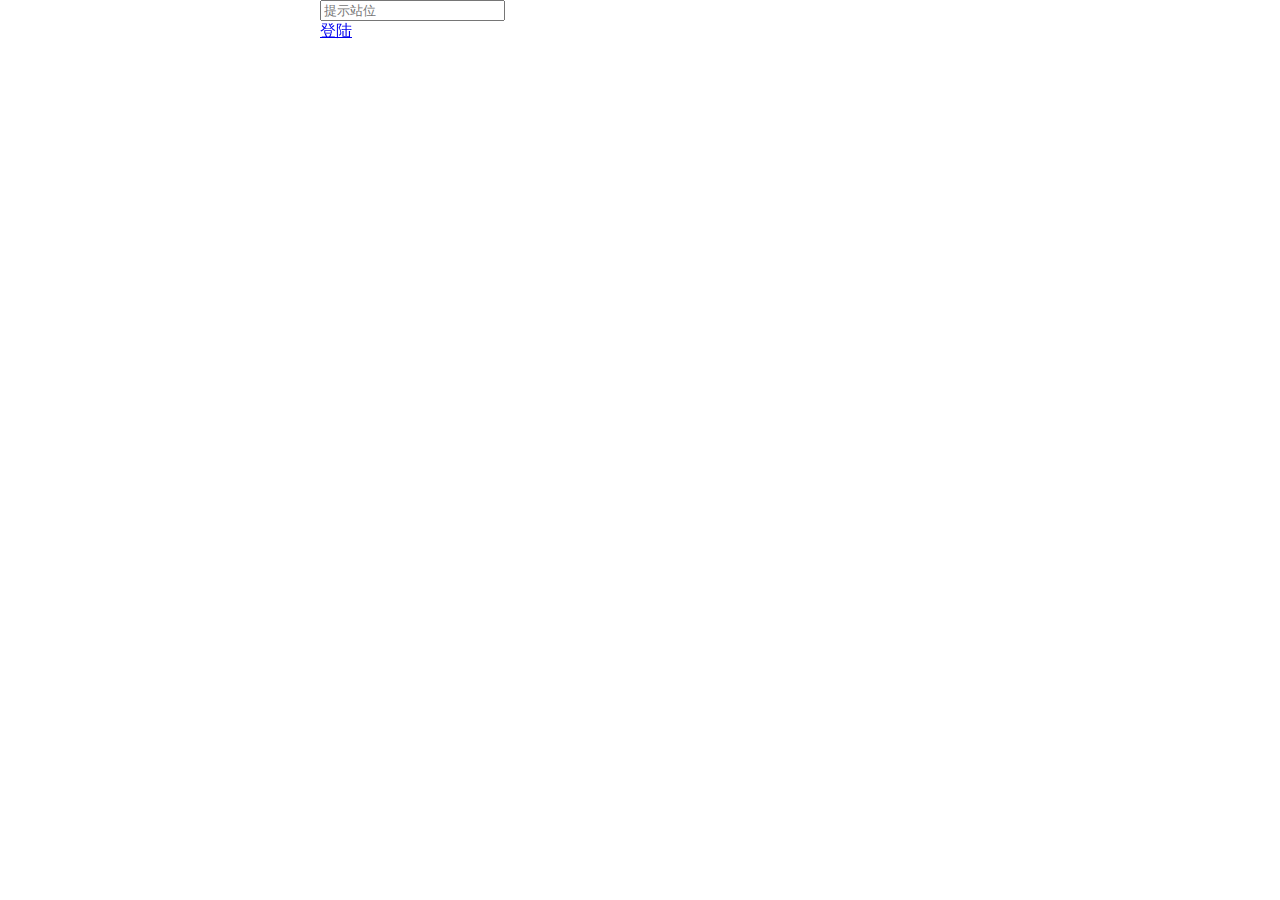
==== index.html @ f30f383c "df" ====
<!DOCTYPE html>
<html lang="ch-cmn">
<head>
    <meta charset="UTF-8">
    <meta name="viewport" content="width=device-width,usre-scalable=no, initial-scale=1.0">
    <meta http-equiv="X-UA-Compatible" content="ie=edge">
    <title>首页</title>
    <link rel="stylesheet" href="CSS/index.css">
</head>
<body>
    <header class="hm_header">
        <div class="hm_header_box">
            <a href="#"class="icon_logo"></a>
             <form action="#">
                 <span class="icon_search"></span>
                 <input type="search" placeholder="提示站位">
             </form>
             <a href="#" class="login">登陆</a>
        </div>
    </header>
</body>
</html>
---- CSS/index.css ----
.hm_header{
    position: fixed;
    left: 0;
    top: 0;
    height: 40px;
    width: 100%;
    z-index: 1000;
}
.hm_header>.hm_header_box{
    width: 100%;
    max-width: 640px;
    min-width: 300px;
    margin: 0 auto ;
    background: rgba(201,21,35,0);
    height: 40px;
    position: relative;
}
.hm_header>.hm_header_box>.icon_logo{
    width: 60px;
    height: 36px;
    position: absolute;
    background-position: 0 -103px;
    top: 4px;
    left: 10px;

}
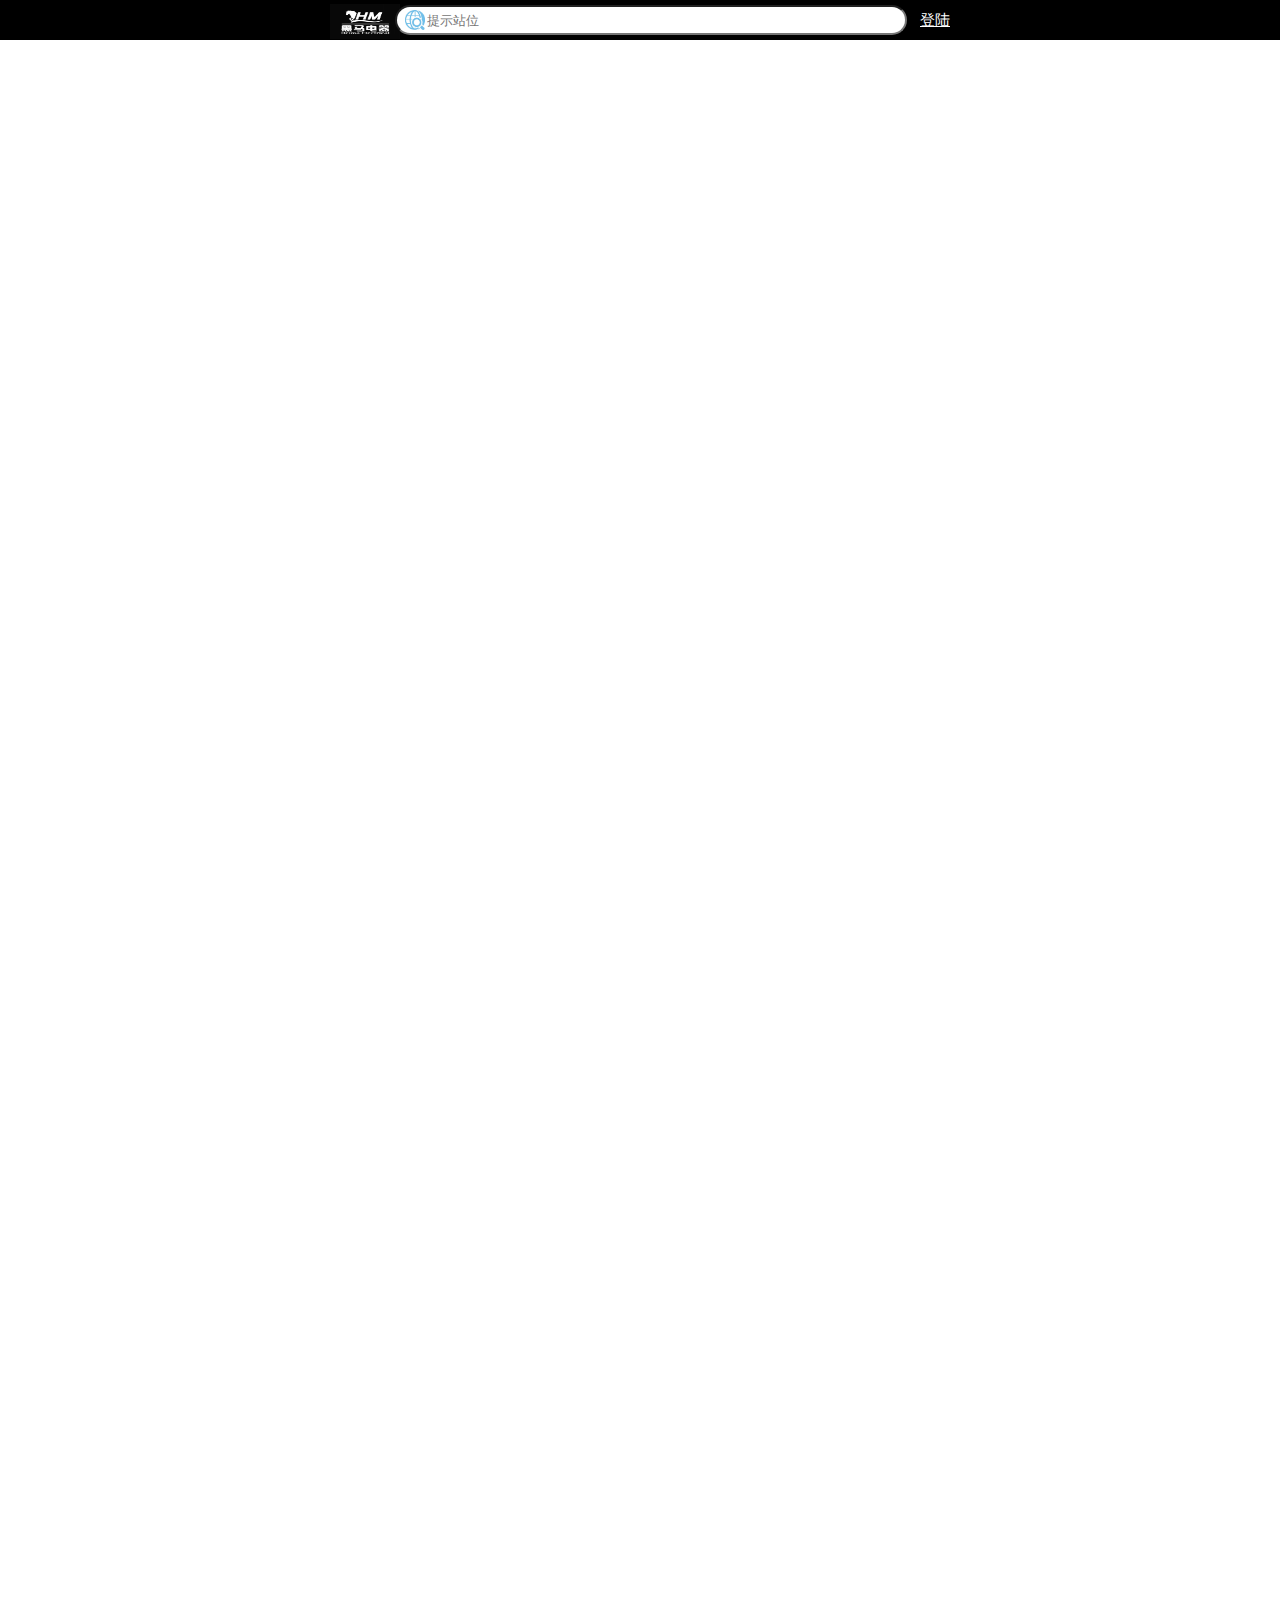
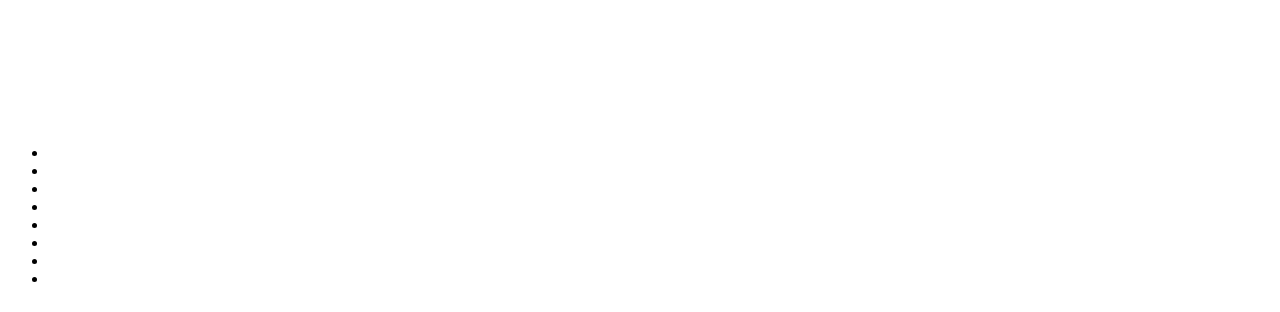
==== commit d75d6e2e: "是的" ====
--- a/index.html
+++ b/index.html
@@ -4,19 +4,43 @@
     <meta charset="UTF-8">
     <meta name="viewport" content="width=device-width,usre-scalable=no, initial-scale=1.0">
     <meta http-equiv="X-UA-Compatible" content="ie=edge">
-    <title>首页</title>
+    <title>黑马首页</title>
     <link rel="stylesheet" href="CSS/index.css">
 </head>
 <body>
+    <!-- 搜索框 -->
     <header class="hm_header">
         <div class="hm_header_box">
-            <a href="#"class="icon_logo"></a>
+            <a href="#"class="icon_logo"><img src="images/1.jpg" alt="" width="70px" height="35px"></a>
              <form action="#">
-                 <span class="icon_search"></span>
+                 <span class="icon_search">
+                     <img src="images/0.jpg" alt="" width="20px" height="20px">
+                 </span>
                  <input type="search" placeholder="提示站位">
              </form>
              <a href="#" class="login">登陆</a>
         </div>
     </header>
+    <!-- 轮播图 -->
+<div class="hm_banner">
+    <ul class="clearfix">
+        <li><a href="#"><img src="images/01.jpg" alt=""></a></li>
+        <li><a href="#"><img src="images/02.png" alt=""></a></li>
+        <li><a href="#"><img src="images/03.png" alt=""></a></li>
+        <li><a href="#"><img src="images/01.jpg" alt=""></a></li>
+        <li><a href="#"><img src="images/02.png" alt=""></a></li>
+        <li><a href="#"><img src="images/03.png" alt=""></a></li>
+    </ul>
+   <ul>
+       <li class="now"></li>
+       <li></li>
+       <li></li>
+       <li></li>
+       <li></li>
+       <li></li>
+       <li></li>
+       <li></li>
+   </ul>
+</div>
 </body>
 </html>--- a/CSS/index.css
+++ b/CSS/index.css
@@ -5,13 +5,14 @@
     height: 40px;
     width: 100%;
     z-index: 1000;
+    background: #000000;
 }
 .hm_header>.hm_header_box{
     width: 100%;
     max-width: 640px;
     min-width: 300px;
     margin: 0 auto ;
-    background: rgba(201,21,35,0);
+
     height: 40px;
     position: relative;
 }
@@ -22,5 +23,48 @@
     background-position: 0 -103px;
     top: 4px;
     left: 10px;
-
 }
+.hm_header>.hm_header_box>.login{
+    width: 50px;
+    height: 40px;
+    line-height: 40px;
+    text-align: center;
+    color: #ffffff;
+    position: absolute;
+    right: 0;
+    top: 0;
+    font-size: 15px;
+}
+.hm_header>.hm_header_box>form{
+    width: 80%;
+    padding-left: 75px;
+    padding-right: 50px;
+    height: 40px;
+    position: relative;
+}
+.hm_header > .hm_header_box > form>input{
+    width: 100%;
+    height: 30px;
+    border-radius: 15px;
+    margin-top: 5px;
+    padding-left: 30px;
+    
+}
+.hm_header > .hm_header_box>form>.icon_search{
+    height: 20px;
+    width: 20px;
+    position: absolute;
+    background-position: -60px -109px;
+    top: 10px;
+    left: 85px;
+}
+.hm_banner{
+    width: 100%;
+    position: relative;
+    overflow: hidden;
+}
+.hm_banner>ul:first-child{
+    width: 1000%;
+    -webkit-transform: translateX(-10%);
+    transform: translateX(-10%);
+}
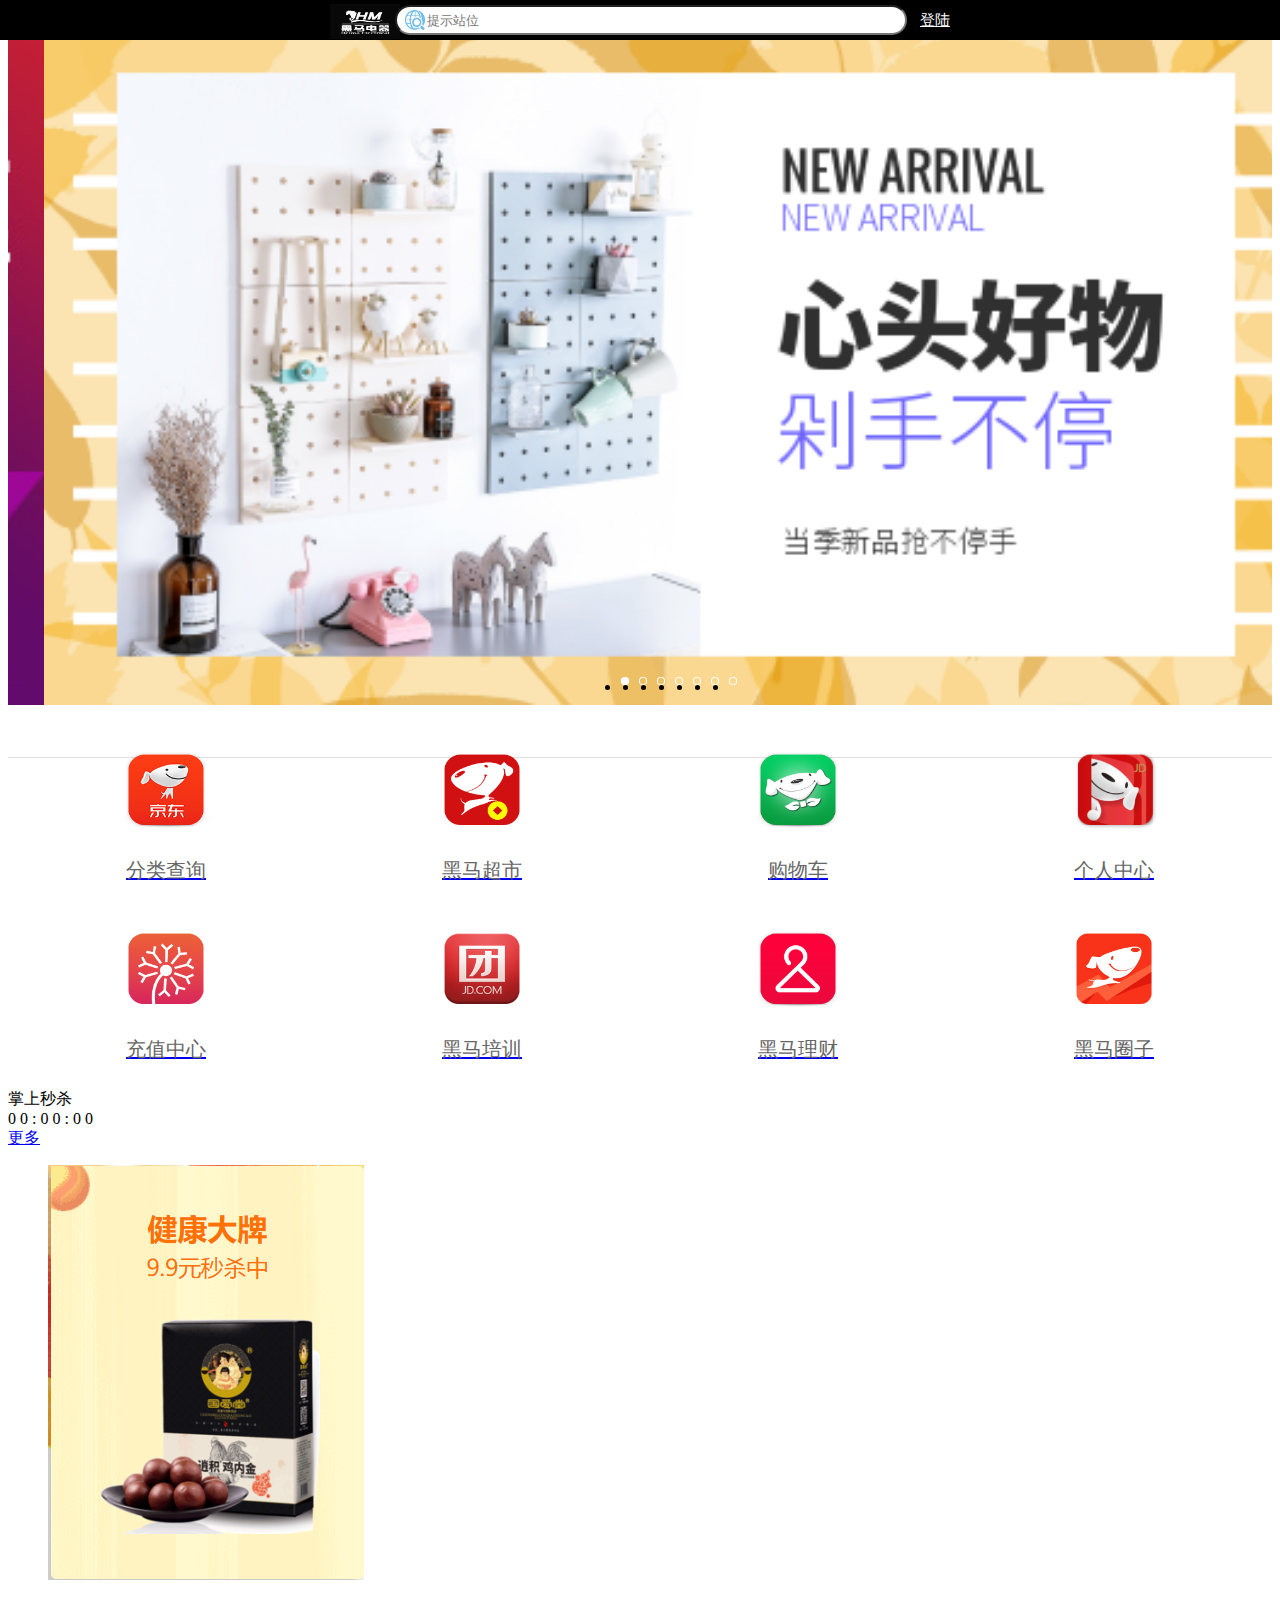
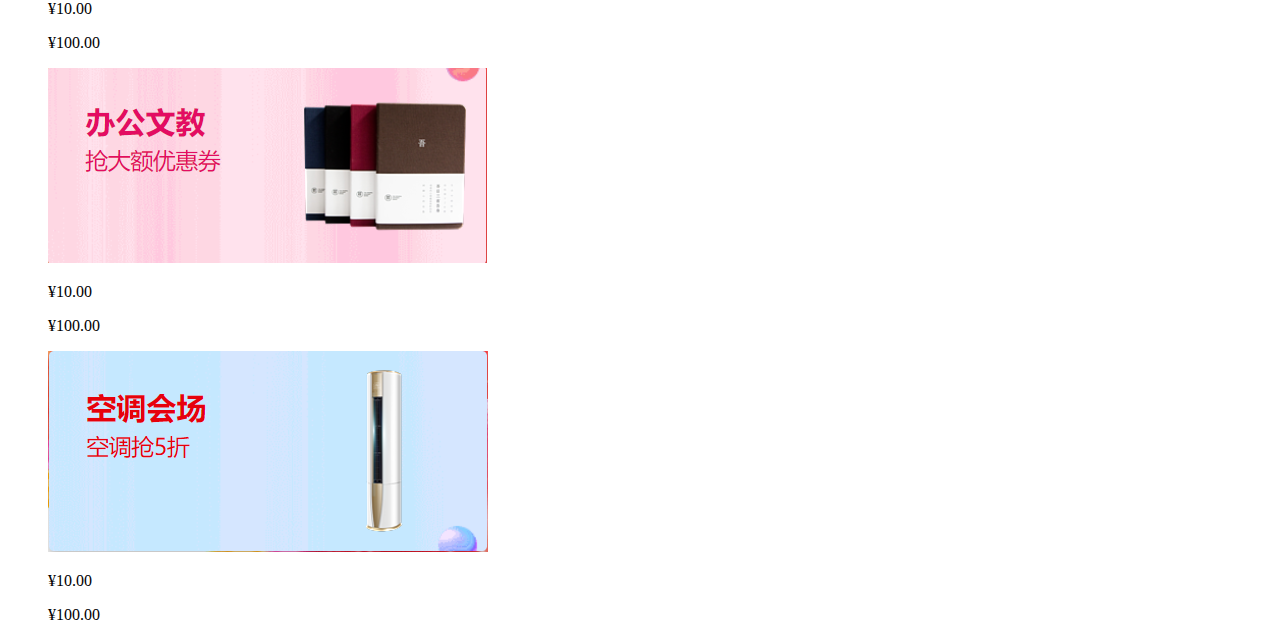
==== commit e3fd4095: "653" ====
--- a/index.html
+++ b/index.html
@@ -34,7 +34,7 @@
    <ul>
        <li class="now"></li>
        <li></li>
-       <li></li>
+       <!-- <li></li> -->
        <li></li>
        <li></li>
        <li></li>
@@ -42,5 +42,102 @@
        <li></li>
    </ul>
 </div>
+<!-- 导航栏 -->
+<nav class="hm_nav">
+    <ul class="clearfix">
+      <li>
+         <a href="#">
+             <img src="images/001.png" alt="">
+             <p>分类查询</p>
+         </a> 
+      </li>
+      <li>
+         <a href="#">
+             <img src="images/002.png" alt="">
+             <p>黑马超市</p>
+         </a> 
+      </li>
+      <li>
+         <a href="#">
+             <img src="images/003.png" alt="">
+             <p>购物车</p>
+         </a> 
+      </li>
+      <li>
+         <a href="#">
+             <img src="images/004.png" alt="">
+             <p>个人中心</p>
+         </a> 
+      </li>
+      <li>
+         <a href="#">
+             <img src="images/005.png" alt="">
+             <p>充值中心</p>
+         </a> 
+      </li>
+      <li>
+         <a href="#">
+             <img src="images/006.png" alt="">
+             <p>黑马培训</p>
+         </a> 
+      </li>
+      <li>
+         <a href="#">
+             <img src="images/007.png" alt="">
+             <p>黑马理财</p>
+         </a> 
+      </li>
+      <li>
+         <a href="#">
+             <img src="images/008.png" alt="">
+             <p>黑马圈子</p>
+         </a> 
+      </li>
+    </ul>
+</nav>
+<!-- 商品 -->
+<main class="hm_product">
+  <!-- 商品盒子 -->
+  <section class="product_box hm_sk">
+      <!-- 头部 -->
+<div class="product_box_tit no_no_border">
+    <div class="f_left m_110">
+        <span class="sk_icon"></span>
+        <span class="sk_name m_110">掌上秒杀</span>
+        <div class="sk_time m_110">
+           <span>0</span>
+           <span>0</span>
+           <span>:</span>
+           <span>0</span>
+           <span>0</span>
+           <span>:</span>
+           <span>0</span>
+           <span>0</span>
+        </div>
+    </div>
+    <div class="f_right m_r10"><a href="#">更多</a></div>
+</div>
+<!-- 内容 -->
+<div class="product_box_con">
+<ul class="clearfix">
+<li>
+   <a href="#"><img src="images/0001.png" alt=""></a> 
+   <p>&yen;10.00</p>
+   <p>&yen;100.00</p>
+</li>
+<li>
+   <a href="#"><img src="images/0002.png" alt=""></a> 
+   <p>&yen;10.00</p>
+   <p>&yen;100.00</p>
+</li>
+<li>
+   <a href="#"><img src="images/0003.png" alt=""></a> 
+   <p>&yen;10.00</p>
+   <p>&yen;100.00</p>
+</li>
+</ul>
+</div>
+  </section> 
+</main>
 </body>
 </html>--- a/CSS/index.css
+++ b/CSS/index.css
@@ -1,3 +1,4 @@
+/* 搜索框CSS */
 .hm_header{
     position: fixed;
     left: 0;
@@ -58,6 +59,7 @@
     top: 10px;
     left: 85px;
 }
+/* 轮播图CSS */
 .hm_banner{
     width: 100%;
     position: relative;
@@ -68,3 +70,75 @@
     -webkit-transform: translateX(-10%);
     transform: translateX(-10%);
 }
+.hm_banner>ul:first-child>li{
+    width: 10%;
+    float: left;
+}
+.hm_banner>ul:first-child>li>a{
+    width: 100%;
+    display: block;
+}
+.hm_banner>ul:first-child>li>a>img{
+    width: 100%;
+    display: block;
+    /* font-size: 0;
+    block
+    vertical-align:middle; */
+}
+
+.hm_banner>ul:last-child{
+    width: 118px;
+    height: 6px;
+    position: absolute;
+    bottom: 6px;
+    left: 50%;
+    margin-left: -59px;
+}
+.hm_banner>ul:last-child>li{
+    width: 6px;
+    height: 6px;
+    float: left;
+    border-radius: 3px;
+    border: 1px solid #ffffff;
+    margin-left: 10px;
+}
+.hm_banner>ul:last-child>li.now{
+    background: #ffffff;
+}
+.hm_banner>ul:last-child>li:nth-child(1){
+    margin-left: 0;
+}
+/* 导航栏CSS */
+.hm_nav{
+    width: 100%;
+    background: #ffffff;
+    border-bottom: 1px solid #e0e0e0;
+}
+.hm_nav>ul{
+    width: 100%;
+    padding: 10px 0;
+
+}
+.clearfix li
+{
+    list-style: none;
+}
+.hm_nav>ul>li{
+    width: 25%;
+    float: left;
+}
+.hm_nav>ul>li>a{
+    display: block;
+}
+.hm_nav>ul>li>a>img{
+    width: 100px;
+    height: 100px;
+    display: block;
+    margin: 0 auto;
+}
+.hm_nav>ul>li>a>p{
+text-align: center;
+color: #666666;
+font-size: 20px;
+padding: 6px 0;
+}
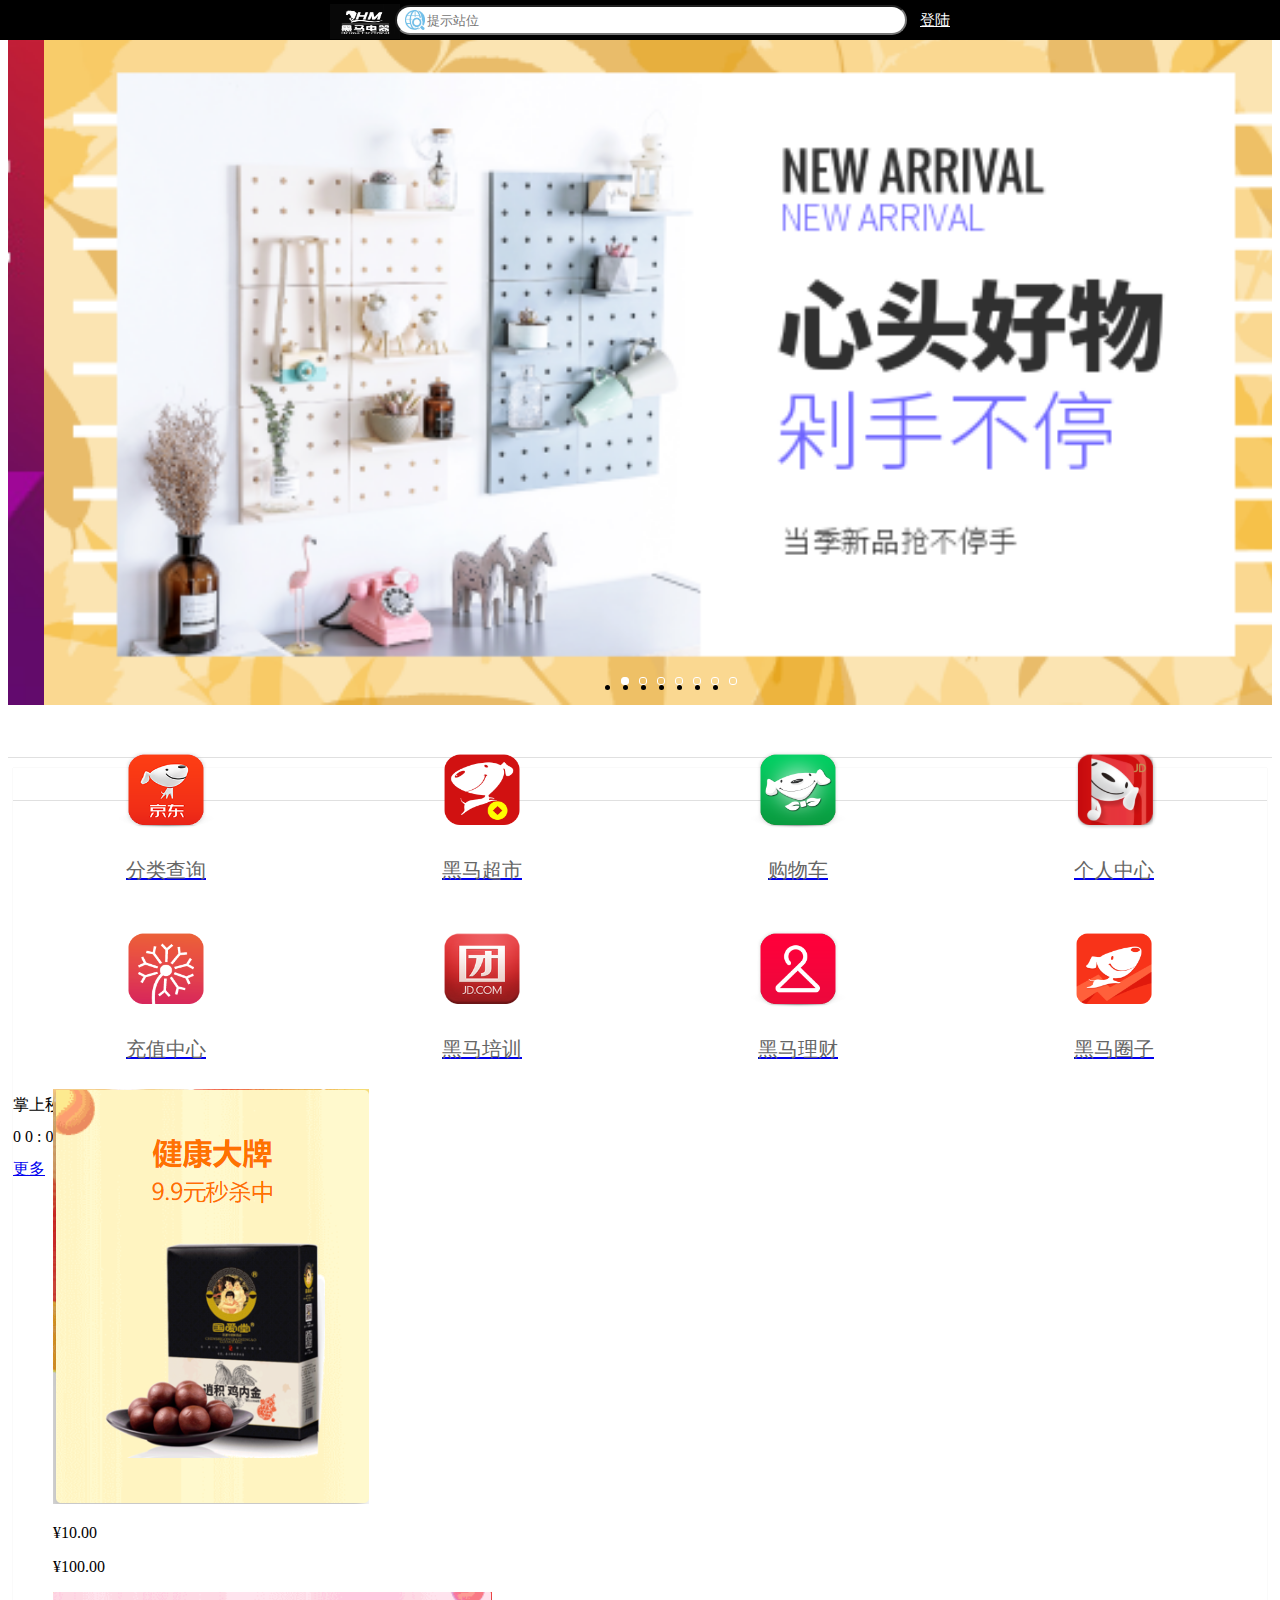
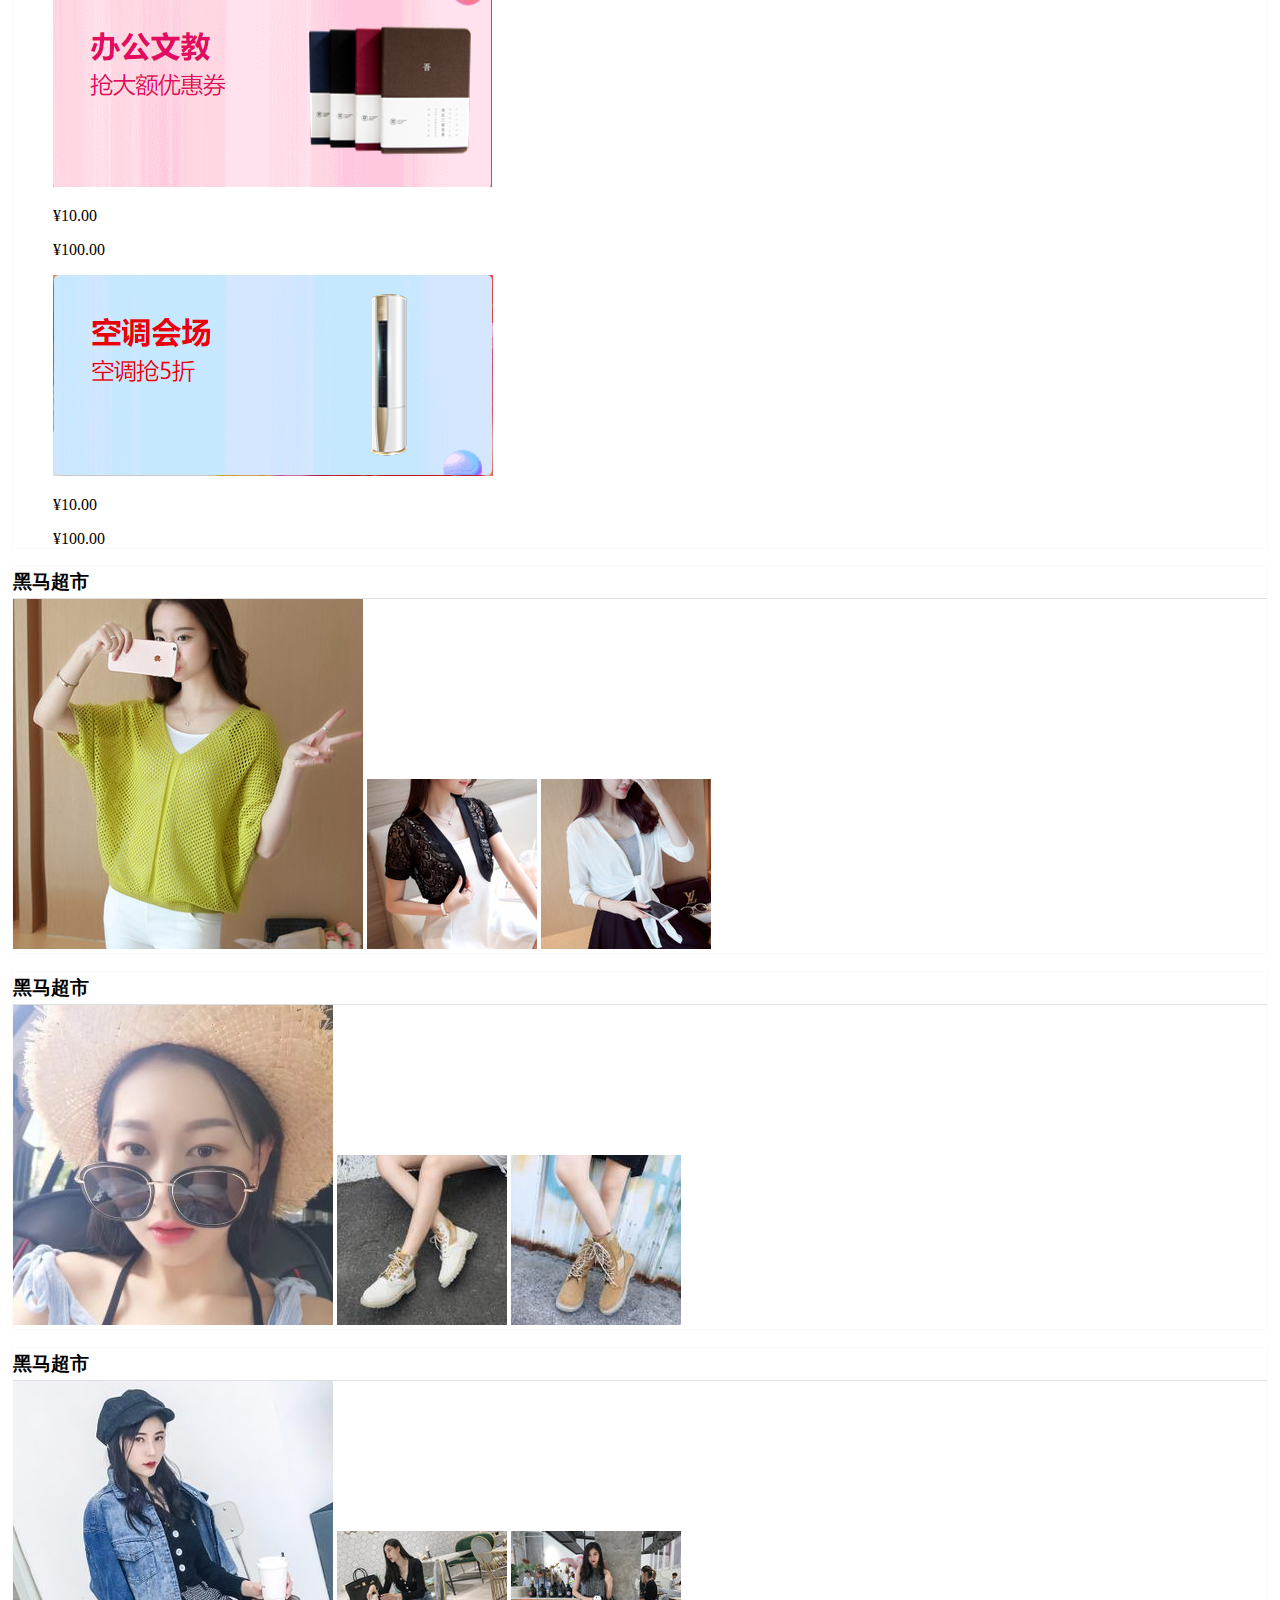
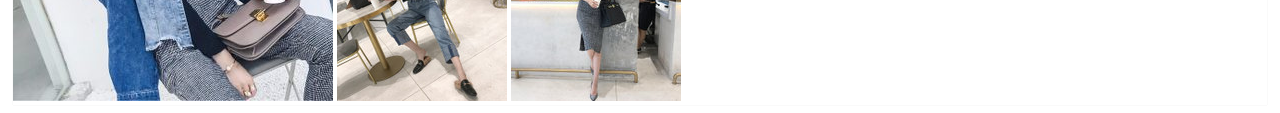
==== commit a0ce3795: "沙雕" ====
--- a/index.html
+++ b/index.html
@@ -138,6 +138,38 @@
 </ul>
 </div>
   </section> 
+  <!-- 商品盒子 -->
+  <section class="product_box">
+      <!-- 头部  -->
+      <div class="product_box_tit"><h3>黑马超市</h3></div>
+      <!-- 内容 -->
+      <div class="product_box_con clearfix">
+      <a href="#" class="f_left w_50 b_right"><img src="images/a1.jpg" alt=""></a>
+      <a href="#" class="f_left w_50 b_right"><img src="images/a2.jpg" alt=""></a>
+      <a href="#" class="f_left w_50 b_right"><img src="images/a3.jpg" alt=""></a>
+    </div>
+  </section>
+  <section class="product_box">
+      <!-- 头部  -->
+      <div class="product_box_tit"><h3>黑马超市</h3></div>
+      <!-- 内容 -->
+      <div class="product_box_con clearfix">
+      <a href="#" class="f_left w_50 b_right"><img src="images/a4.jpg" alt=""></a>
+      <a href="#" class="f_left w_50 b_right"><img src="images/a5.jpg" alt=""></a>
+      <a href="#" class="f_left w_50 b_right"><img src="images/a6.jpg" alt=""></a>
+    </div>
+  </section>
+  <section class="product_box">
+      <!-- 头部  -->
+      <div class="product_box_tit"><h3>黑马超市</h3></div>
+      <!-- 内容 -->
+      <div class="product_box_con clearfix">
+      <a href="#" class="f_left w_50 b_right"><img src="images/a7.jpg" alt=""></a>
+      <a href="#" class="f_left w_50 b_right"><img src="images/a8.jpg" alt=""></a>
+      <a href="#" class="f_left w_50 b_right"><img src="images/a9.jpg" alt=""></a>
+    </div>
+  </section>
+
 </main>
 </body>
 </html>--- a/CSS/index.css
+++ b/CSS/index.css
@@ -142,3 +142,18 @@
 font-size: 20px;
 padding: 6px 0;
 }
+/* 商品主盒子 */
+.hm_product{
+padding: 0 5px;
+}
+.hm_product>.product_box{
+    width: 100%;
+    background: #ffffff;
+    margin-top: 10px;
+    box-shadow:0 0 1px  #e0e0e0;
+}
+.hm_product>.product_box>.product_box_tit{
+    height: 32px;
+    line-height: 32px;
+    border-bottom: 1px solid #e0e0e0;
+}
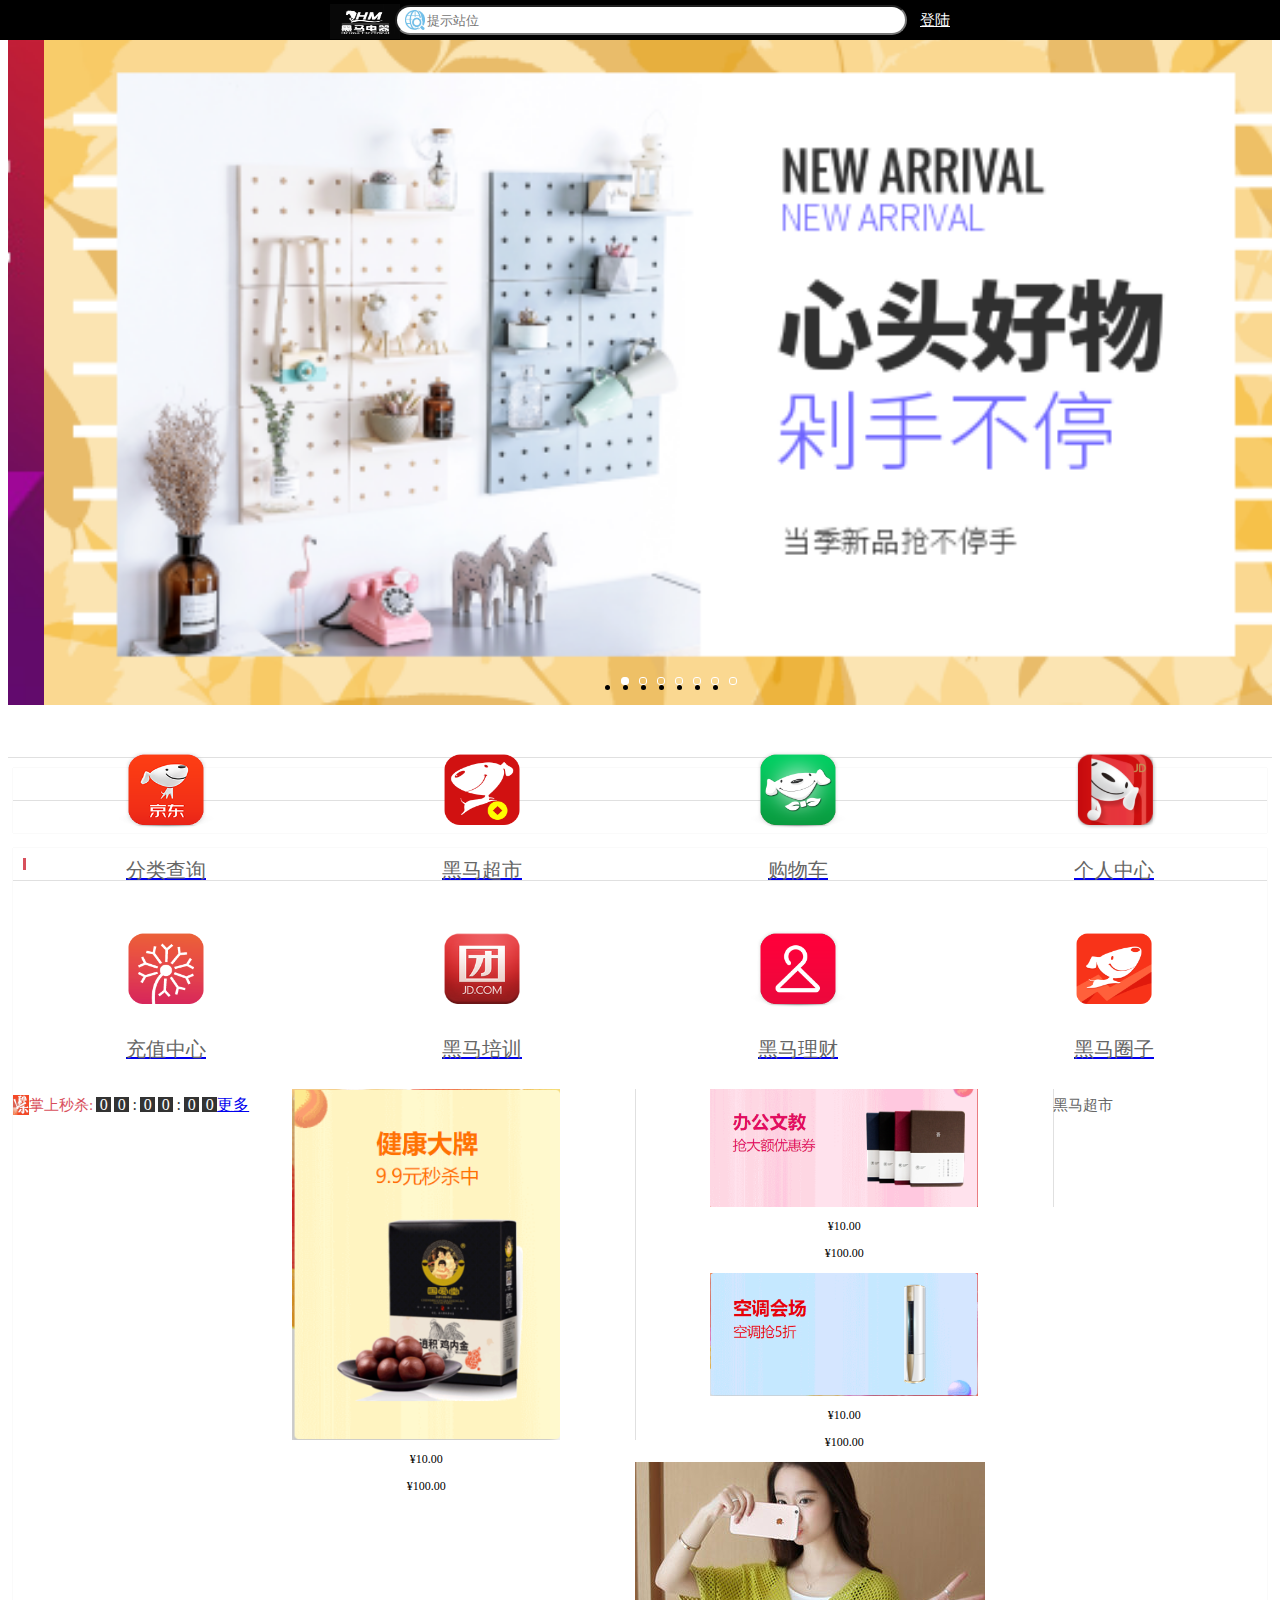
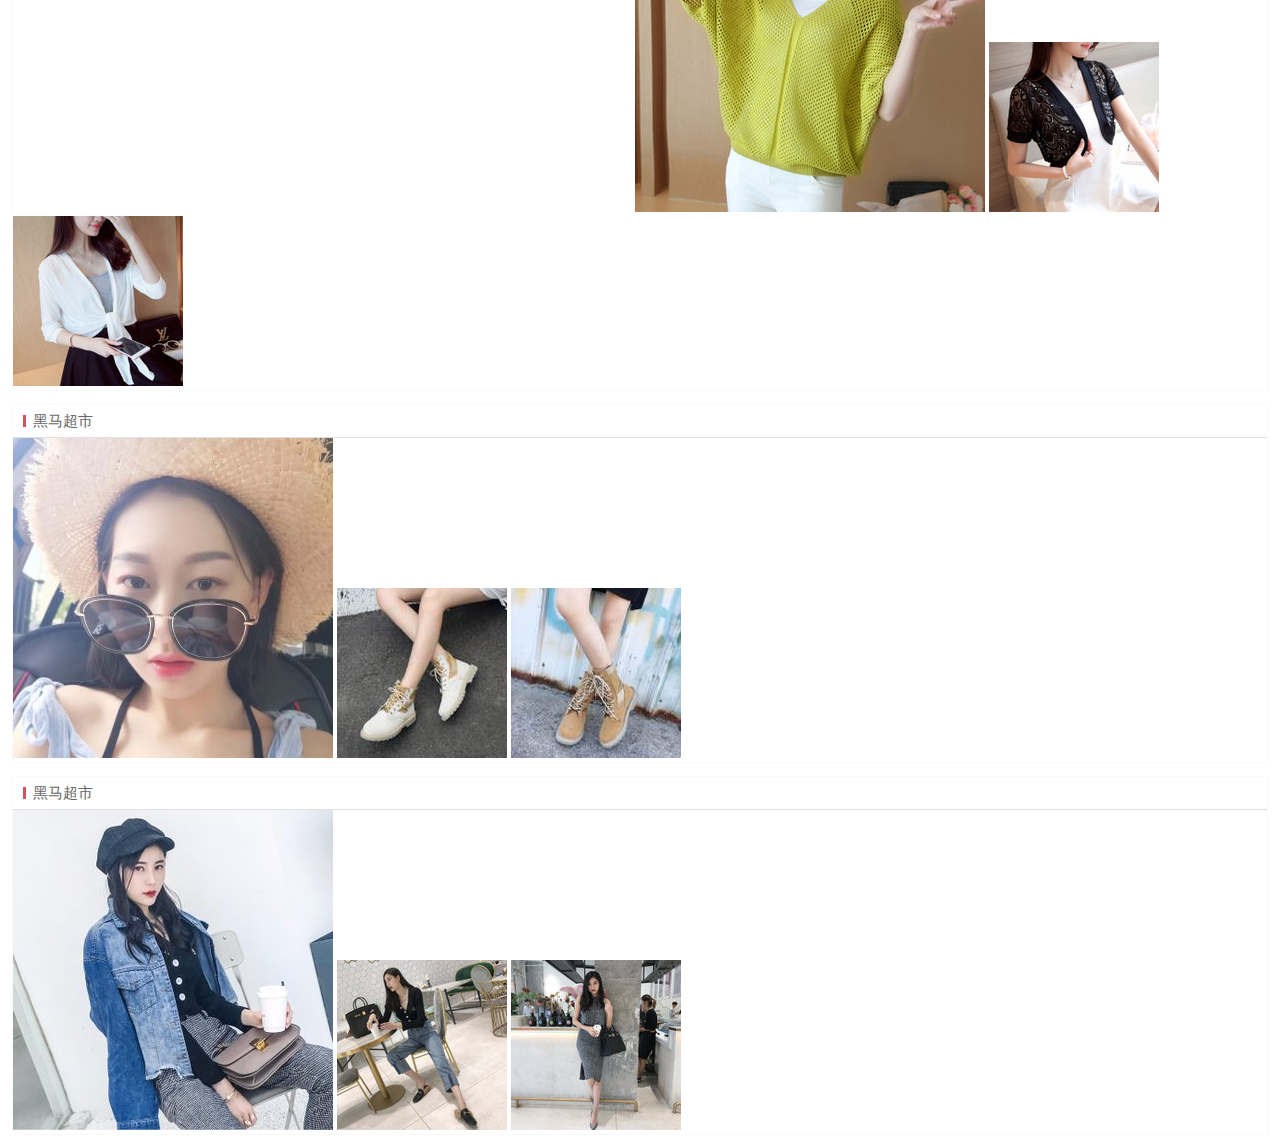
==== commit 13043bbf: "阿瑟东" ====
--- a/index.html
+++ b/index.html
@@ -1,5 +1,6 @@
 <!DOCTYPE html>
 <html lang="ch-cmn">
+
 <head>
     <meta charset="UTF-8">
     <meta name="viewport" content="width=device-width,usre-scalable=no, initial-scale=1.0">
@@ -7,169 +8,177 @@
     <title>黑马首页</title>
     <link rel="stylesheet" href="CSS/index.css">
 </head>
+
 <body>
     <!-- 搜索框 -->
     <header class="hm_header">
         <div class="hm_header_box">
-            <a href="#"class="icon_logo"><img src="images/1.jpg" alt="" width="70px" height="35px"></a>
-             <form action="#">
-                 <span class="icon_search">
-                     <img src="images/0.jpg" alt="" width="20px" height="20px">
-                 </span>
-                 <input type="search" placeholder="提示站位">
-             </form>
-             <a href="#" class="login">登陆</a>
+            <a href="#" class="icon_logo"><img src="images/1.jpg" alt="" width="70px" height="35px"></a>
+            <form action="#">
+                <span class="icon_search">
+                    <img src="images/0.jpg" alt="" width="20px" height="20px">
+                </span>
+                <input type="search" placeholder="提示站位">
+            </form>
+            <a href="#" class="login">登陆</a>
         </div>
     </header>
     <!-- 轮播图 -->
-<div class="hm_banner">
-    <ul class="clearfix">
-        <li><a href="#"><img src="images/01.jpg" alt=""></a></li>
-        <li><a href="#"><img src="images/02.png" alt=""></a></li>
-        <li><a href="#"><img src="images/03.png" alt=""></a></li>
-        <li><a href="#"><img src="images/01.jpg" alt=""></a></li>
-        <li><a href="#"><img src="images/02.png" alt=""></a></li>
-        <li><a href="#"><img src="images/03.png" alt=""></a></li>
-    </ul>
-   <ul>
-       <li class="now"></li>
-       <li></li>
-       <!-- <li></li> -->
-       <li></li>
-       <li></li>
-       <li></li>
-       <li></li>
-       <li></li>
-   </ul>
-</div>
-<!-- 导航栏 -->
-<nav class="hm_nav">
-    <ul class="clearfix">
-      <li>
-         <a href="#">
-             <img src="images/001.png" alt="">
-             <p>分类查询</p>
-         </a> 
-      </li>
-      <li>
-         <a href="#">
-             <img src="images/002.png" alt="">
-             <p>黑马超市</p>
-         </a> 
-      </li>
-      <li>
-         <a href="#">
-             <img src="images/003.png" alt="">
-             <p>购物车</p>
-         </a> 
-      </li>
-      <li>
-         <a href="#">
-             <img src="images/004.png" alt="">
-             <p>个人中心</p>
-         </a> 
-      </li>
-      <li>
-         <a href="#">
-             <img src="images/005.png" alt="">
-             <p>充值中心</p>
-         </a> 
-      </li>
-      <li>
-         <a href="#">
-             <img src="images/006.png" alt="">
-             <p>黑马培训</p>
-         </a> 
-      </li>
-      <li>
-         <a href="#">
-             <img src="images/007.png" alt="">
-             <p>黑马理财</p>
-         </a> 
-      </li>
-      <li>
-         <a href="#">
-             <img src="images/008.png" alt="">
-             <p>黑马圈子</p>
-         </a> 
-      </li>
-    </ul>
-</nav>
-<!-- 商品 -->
-<main class="hm_product">
-  <!-- 商品盒子 -->
-  <section class="product_box hm_sk">
-      <!-- 头部 -->
-<div class="product_box_tit no_no_border">
-    <div class="f_left m_110">
-        <span class="sk_icon"></span>
-        <span class="sk_name m_110">掌上秒杀</span>
-        <div class="sk_time m_110">
-           <span>0</span>
-           <span>0</span>
-           <span>:</span>
-           <span>0</span>
-           <span>0</span>
-           <span>:</span>
-           <span>0</span>
-           <span>0</span>
-        </div>
+    <div class="hm_banner">
+        <ul class="clearfix">
+            <li><a href="#"><img src="images/01.jpg" alt=""></a></li>
+            <li><a href="#"><img src="images/02.png" alt=""></a></li>
+            <li><a href="#"><img src="images/03.png" alt=""></a></li>
+            <li><a href="#"><img src="images/01.jpg" alt=""></a></li>
+            <li><a href="#"><img src="images/02.png" alt=""></a></li>
+            <li><a href="#"><img src="images/03.png" alt=""></a></li>
+        </ul>
+        <ul>
+            <li class="now"></li>
+            <li></li>
+            <!-- <li></li> -->
+            <li></li>
+            <li></li>
+            <li></li>
+            <li></li>
+            <li></li>
+        </ul>
     </div>
-    <div class="f_right m_r10"><a href="#">更多</a></div>
-</div>
-<!-- 内容 -->
-<div class="product_box_con">
-<ul class="clearfix">
-<li>
-   <a href="#"><img src="images/0001.png" alt=""></a> 
-   <p>&yen;10.00</p>
-   <p>&yen;100.00</p>
-</li>
-<li>
-   <a href="#"><img src="images/0002.png" alt=""></a> 
-   <p>&yen;10.00</p>
-   <p>&yen;100.00</p>
-</li>
-<li>
-   <a href="#"><img src="images/0003.png" alt=""></a> 
-   <p>&yen;10.00</p>
-   <p>&yen;100.00</p>
-</li>
-</ul>
-</div>
-  </section> 
-  <!-- 商品盒子 -->
-  <section class="product_box">
-      <!-- 头部  -->
-      <div class="product_box_tit"><h3>黑马超市</h3></div>
-      <!-- 内容 -->
-      <div class="product_box_con clearfix">
-      <a href="#" class="f_left w_50 b_right"><img src="images/a1.jpg" alt=""></a>
-      <a href="#" class="f_left w_50 b_right"><img src="images/a2.jpg" alt=""></a>
-      <a href="#" class="f_left w_50 b_right"><img src="images/a3.jpg" alt=""></a>
-    </div>
-  </section>
-  <section class="product_box">
-      <!-- 头部  -->
-      <div class="product_box_tit"><h3>黑马超市</h3></div>
-      <!-- 内容 -->
-      <div class="product_box_con clearfix">
-      <a href="#" class="f_left w_50 b_right"><img src="images/a4.jpg" alt=""></a>
-      <a href="#" class="f_left w_50 b_right"><img src="images/a5.jpg" alt=""></a>
-      <a href="#" class="f_left w_50 b_right"><img src="images/a6.jpg" alt=""></a>
-    </div>
-  </section>
-  <section class="product_box">
-      <!-- 头部  -->
-      <div class="product_box_tit"><h3>黑马超市</h3></div>
-      <!-- 内容 -->
-      <div class="product_box_con clearfix">
-      <a href="#" class="f_left w_50 b_right"><img src="images/a7.jpg" alt=""></a>
-      <a href="#" class="f_left w_50 b_right"><img src="images/a8.jpg" alt=""></a>
-      <a href="#" class="f_left w_50 b_right"><img src="images/a9.jpg" alt=""></a>
-    </div>
-  </section>
+    <!-- 导航栏 -->
+    <nav class="hm_nav">
+        <ul class="clearfix">
+            <li>
+                <a href="#">
+                    <img src="images/001.png" alt="">
+                    <p>分类查询</p>
+                </a>
+            </li>
+            <li>
+                <a href="#">
+                    <img src="images/002.png" alt="">
+                    <p>黑马超市</p>
+                </a>
+            </li>
+            <li>
+                <a href="#">
+                    <img src="images/003.png" alt="">
+                    <p>购物车</p>
+                </a>
+            </li>
+            <li>
+                <a href="#">
+                    <img src="images/004.png" alt="">
+                    <p>个人中心</p>
+                </a>
+            </li>
+            <li>
+                <a href="#">
+                    <img src="images/005.png" alt="">
+                    <p>充值中心</p>
+                </a>
+            </li>
+            <li>
+                <a href="#">
+                    <img src="images/006.png" alt="">
+                    <p>黑马培训</p>
+                </a>
+            </li>
+            <li>
+                <a href="#">
+                    <img src="images/007.png" alt="">
+                    <p>黑马理财</p>
+                </a>
+            </li>
+            <li>
+                <a href="#">
+                    <img src="images/008.png" alt="">
+                    <p>黑马圈子</p>
+                </a>
+            </li>
+        </ul>
+    </nav>
+    <!-- 商品 -->
+    <main class="hm_product">
+        <!-- 商品盒子 -->
+        <section class="product_box hm_sk">
+            <!-- 头部 -->
+            <div class="product_box_tit no_no_border">
+                <div class="f_left m_110">
+                    <span class="sk_icon"></span>
+                    <span class="sk_name m_110">掌上秒杀:</span>
+                    <div class="sk_time m_110">
+                        <span>0</span>
+                        <span>0</span>
+                        <span>:</span>
+                        <span>0</span>
+                        <span>0</span>
+                        <span>:</span>
+                        <span>0</span>
+                        <span>0</span>
+                    </div>
+                </div>
+                <div class="f_right m_r10"><a href="#">更多</a></div>
+            </div>
+            <!-- 内容 -->
+            <div class="product_box_con">
+                <ul class="clearfix">
+                    <li>
+                        <a href="#"><img src="images/0001.png" alt=""></a>
+                        <p>&yen;10.00</p>
+                        <p>&yen;100.00</p>
+                    </li>
+                    <li>
+                        <a href="#"><img src="images/0002.png" alt=""></a>
+                        <p>&yen;10.00</p>
+                        <p>&yen;100.00</p>
+                    </li>
+                    <li>
+                        <a href="#"><img src="images/0003.png" alt=""></a>
+                        <p>&yen;10.00</p>
+                        <p>&yen;100.00</p>
+                    </li>
+                </ul>
+            </div>
+        </section>
+        <!-- 商品盒子 -->
+        <section class="product_box">
+            <!-- 头部  -->
+            <div class="product_box_tit">
+                <h3>黑马超市</h3>
+            </div>
+            <!-- 内容 -->
+            <div class="product_box_con clearfix">
+                <a href="#" class="f_left w_50 b_right"><img src="images/a1.jpg" alt=""></a>
+                <a href="#" class="f_left w_50 b_right"><img src="images/a2.jpg" alt=""></a>
+                <a href="#" class="f_left w_50 b_right"><img src="images/a3.jpg" alt=""></a>
+            </div>
+        </section>
+        <section class="product_box">
+            <!-- 头部  -->
+            <div class="product_box_tit">
+                <h3>黑马超市</h3>
+            </div>
+            <!-- 内容 -->
+            <div class="product_box_con clearfix">
+                <a href="#" class="f_left w_50 b_right"><img src="images/a4.jpg" alt=""></a>
+                <a href="#" class="f_left w_50 b_right"><img src="images/a5.jpg" alt=""></a>
+                <a href="#" class="f_left w_50 b_right"><img src="images/a6.jpg" alt=""></a>
+            </div>
+        </section>
+        <section class="product_box">
+            <!-- 头部  -->
+            <div class="product_box_tit">
+                <h3>黑马超市</h3>
+            </div>
+            <!-- 内容 -->
+            <div class="product_box_con clearfix">
+                <a href="#" class="f_left w_50 b_right"><img src="images/a7.jpg" alt=""></a>
+                <a href="#" class="f_left w_50 b_right"><img src="images/a8.jpg" alt=""></a>
+                <a href="#" class="f_left w_50 b_right"><img src="images/a9.jpg" alt=""></a>
+            </div>
+        </section>
 
-</main>
+    </main>
 </body>
+
 </html>--- a/CSS/index.css
+++ b/CSS/index.css
@@ -8,7 +8,7 @@
     z-index: 1000;
     background: #000000;
 }
-.hm_header>.hm_header_box{
+.hm_header > .hm_header_box{
     width: 100%;
     max-width: 640px;
     min-width: 300px;
@@ -17,7 +17,7 @@
     height: 40px;
     position: relative;
 }
-.hm_header>.hm_header_box>.icon_logo{
+.hm_header > .hm_header_box > .icon_logo{
     width: 60px;
     height: 36px;
     position: absolute;
@@ -25,7 +25,7 @@
     top: 4px;
     left: 10px;
 }
-.hm_header>.hm_header_box>.login{
+.hm_header > .hm_header_box > .login{
     width: 50px;
     height: 40px;
     line-height: 40px;
@@ -36,14 +36,14 @@
     top: 0;
     font-size: 15px;
 }
-.hm_header>.hm_header_box>form{
+.hm_header > .hm_header_box > form{
     width: 80%;
     padding-left: 75px;
     padding-right: 50px;
     height: 40px;
     position: relative;
 }
-.hm_header > .hm_header_box > form>input{
+.hm_header > .hm_header_box > form > input{
     width: 100%;
     height: 30px;
     border-radius: 15px;
@@ -51,7 +51,7 @@
     padding-left: 30px;
     
 }
-.hm_header > .hm_header_box>form>.icon_search{
+.hm_header > .hm_header_box > form > .icon_search{
     height: 20px;
     width: 20px;
     position: absolute;
@@ -65,20 +65,20 @@
     position: relative;
     overflow: hidden;
 }
-.hm_banner>ul:first-child{
+.hm_banner > ul:first-child{
     width: 1000%;
     -webkit-transform: translateX(-10%);
     transform: translateX(-10%);
 }
-.hm_banner>ul:first-child>li{
+.hm_banner > ul:first-child > li{
     width: 10%;
     float: left;
 }
-.hm_banner>ul:first-child>li>a{
-    width: 100%;
-    display: block;
-}
-.hm_banner>ul:first-child>li>a>img{
+.hm_banner > ul:first-child > li > a{
+    width: 100%;
+    display: block;
+}
+.hm_banner > ul:first-child > li > a > img{
     width: 100%;
     display: block;
     /* font-size: 0;
@@ -86,7 +86,7 @@
     vertical-align:middle; */
 }
 
-.hm_banner>ul:last-child{
+.hm_banner > ul:last-child{
     width: 118px;
     height: 6px;
     position: absolute;
@@ -94,7 +94,7 @@
     left: 50%;
     margin-left: -59px;
 }
-.hm_banner>ul:last-child>li{
+.hm_banner > ul:last-child > li{
     width: 6px;
     height: 6px;
     float: left;
@@ -102,10 +102,10 @@
     border: 1px solid #ffffff;
     margin-left: 10px;
 }
-.hm_banner>ul:last-child>li.now{
-    background: #ffffff;
-}
-.hm_banner>ul:last-child>li:nth-child(1){
+.hm_banner > ul:last-child > li.now{
+    background: #ffffff;
+}
+.hm_banner > ul:last-child > li:nth-child(1){
     margin-left: 0;
 }
 /* 导航栏CSS */
@@ -114,7 +114,7 @@
     background: #ffffff;
     border-bottom: 1px solid #e0e0e0;
 }
-.hm_nav>ul{
+.hm_nav > ul{
     width: 100%;
     padding: 10px 0;
 
@@ -123,20 +123,20 @@
 {
     list-style: none;
 }
-.hm_nav>ul>li{
+.hm_nav > ul > li{
     width: 25%;
     float: left;
 }
-.hm_nav>ul>li>a{
-    display: block;
-}
-.hm_nav>ul>li>a>img{
+.hm_nav > ul > li > a{
+    display: block;
+}
+.hm_nav > ul > li > a > img{
     width: 100px;
     height: 100px;
     display: block;
     margin: 0 auto;
 }
-.hm_nav>ul>li>a>p{
+.hm_nav > ul > li > a > p{
 text-align: center;
 color: #666666;
 font-size: 20px;
@@ -146,14 +146,95 @@
 .hm_product{
 padding: 0 5px;
 }
-.hm_product>.product_box{
+.hm_product > .product_box{
     width: 100%;
     background: #ffffff;
     margin-top: 10px;
     box-shadow:0 0 1px  #e0e0e0;
 }
-.hm_product>.product_box>.product_box_tit{
+.hm_product > .product_box > .product_box_tit{
     height: 32px;
     line-height: 32px;
     border-bottom: 1px solid #e0e0e0;
 }
+.hm_product > .product_box > .product_box_tit.no_border{
+    border-bottom: none;
+}
+.hm_product > .product_box > .product_box_tit > h3{
+    font-weight: normal;
+    font-size: 15px;
+    padding-left: 20px;
+    position: relative;
+    color: #666666;
+}
+.hm_product > .product_box > .product_box_tit > h3::before{
+    content: "";
+    position: absolute;
+    top: 10px;
+    left: 10px;
+    width: 3px;
+    height: 12px;
+    background: #d8505c;
+}
+/* 掌上秒杀 */
+/* second kill
+ .hm_sk{
+     
+}  */
+.hm_sk .sk_icon{
+    background: url("../images/miaosha.jpg");
+    background-size: 16px 20px;
+    width: 16px;
+    height: 20px;
+    float:left ;
+    margin-top: 6px;
+}
+.hm_sk .sk_name{
+    color: #d8505c;
+    font-size: 15px;
+    float:left;
+}
+.hm_sk .sk_time{
+float: left;
+margin-top: 8px;
+}
+.hm_sk .sk_time > span{
+float: left;
+width: 15px;
+height: 15px;
+line-height: 15px;
+text-align: center;
+background: #333333;
+color: #ffffff;
+margin-left: 3px;
+}
+.hm_sk .sk_time > span:nth-child(3n){
+    background: #ffffff;
+    color: #333;
+    width: 5px;
+}
+.hm_sk .product_box_con > ul{
+    width: 100%;
+    font-size: 12px;
+    padding: 10px 0;
+}
+.hm_sk .product_box_con > ul > li{
+    width: 33.333%;
+    float: left;
+    text-align: center;
+}
+.hm_sk .product_box_con > ul > li > a{
+    display: block;
+    width: 100%;
+    border-right: 1px solid #e0e0e0;
+}
+.hm_sk .product_box_con > ul > li:last-child > a{
+    border-right: 0;
+}
+.hm_sk .product_box_con > ul > li > a > img{
+    width: 64%;
+    display: block;
+    margin: 0 auto;
+}
+
+
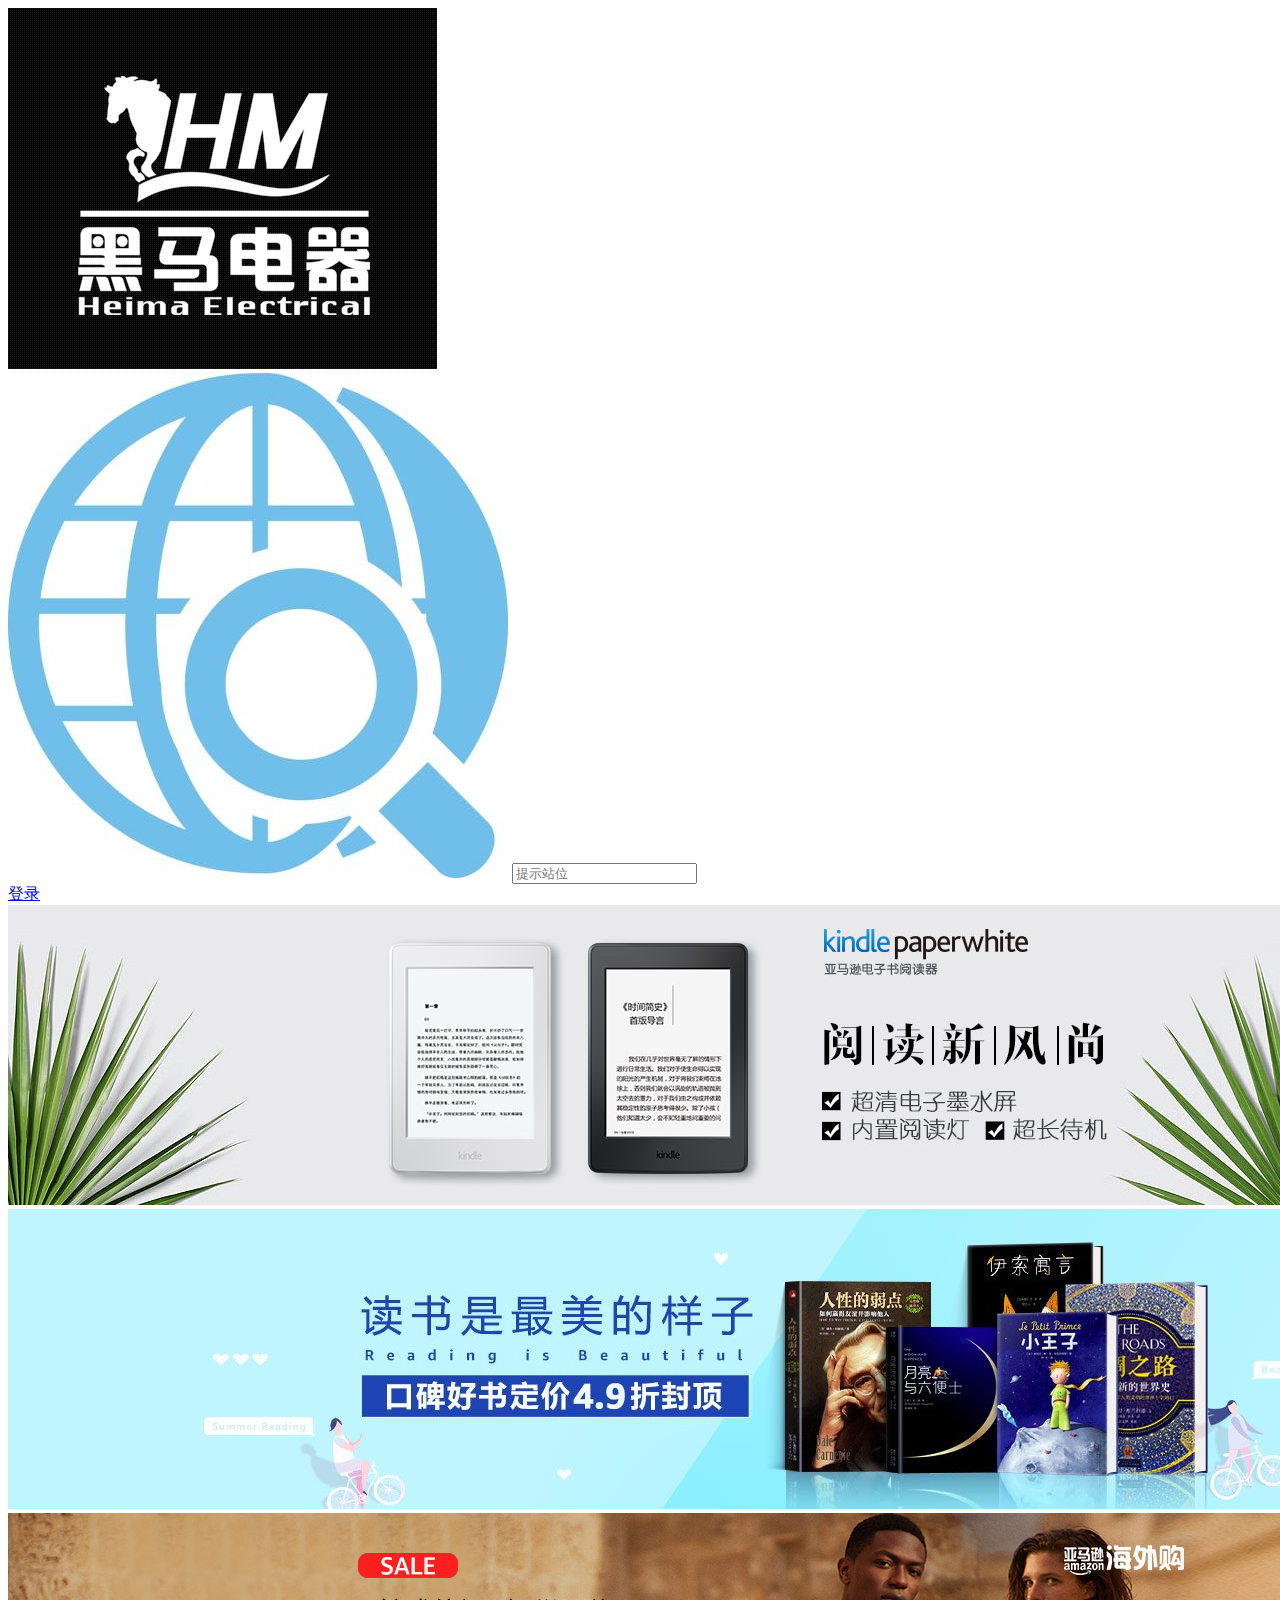
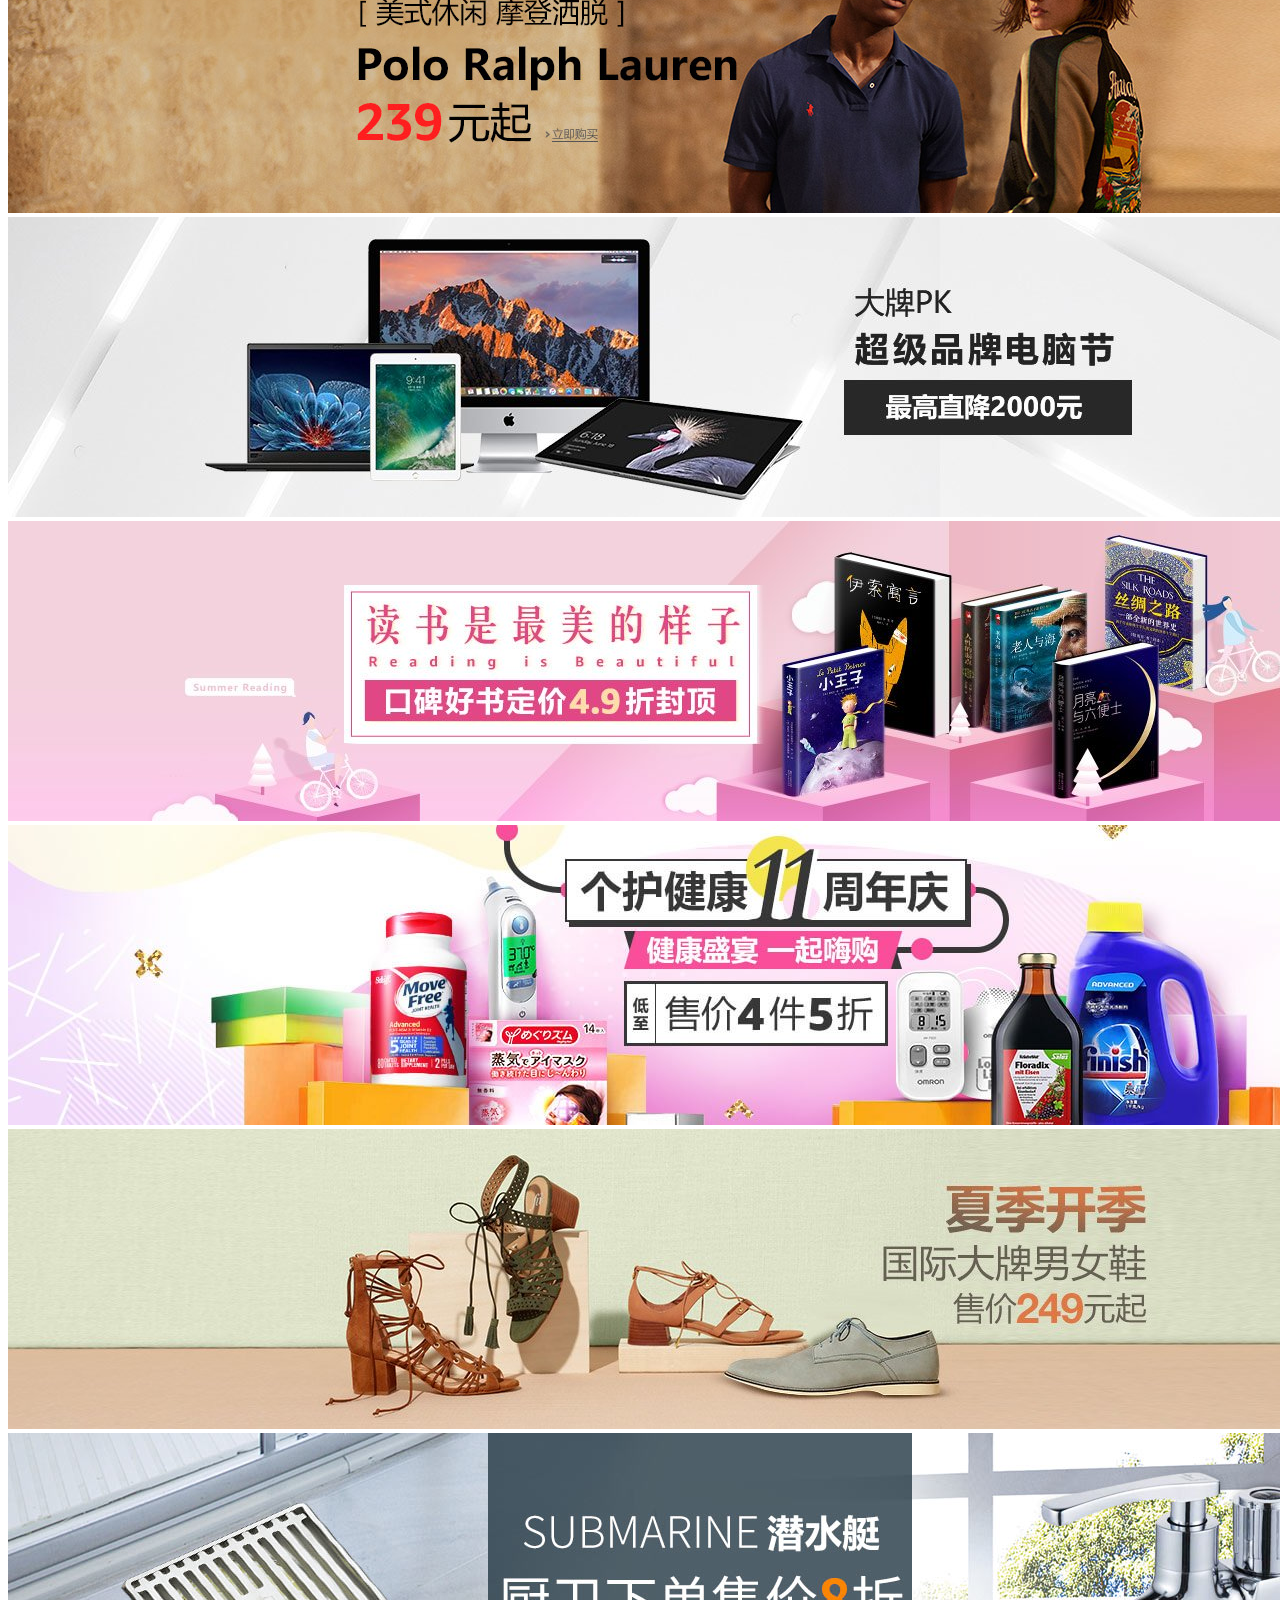
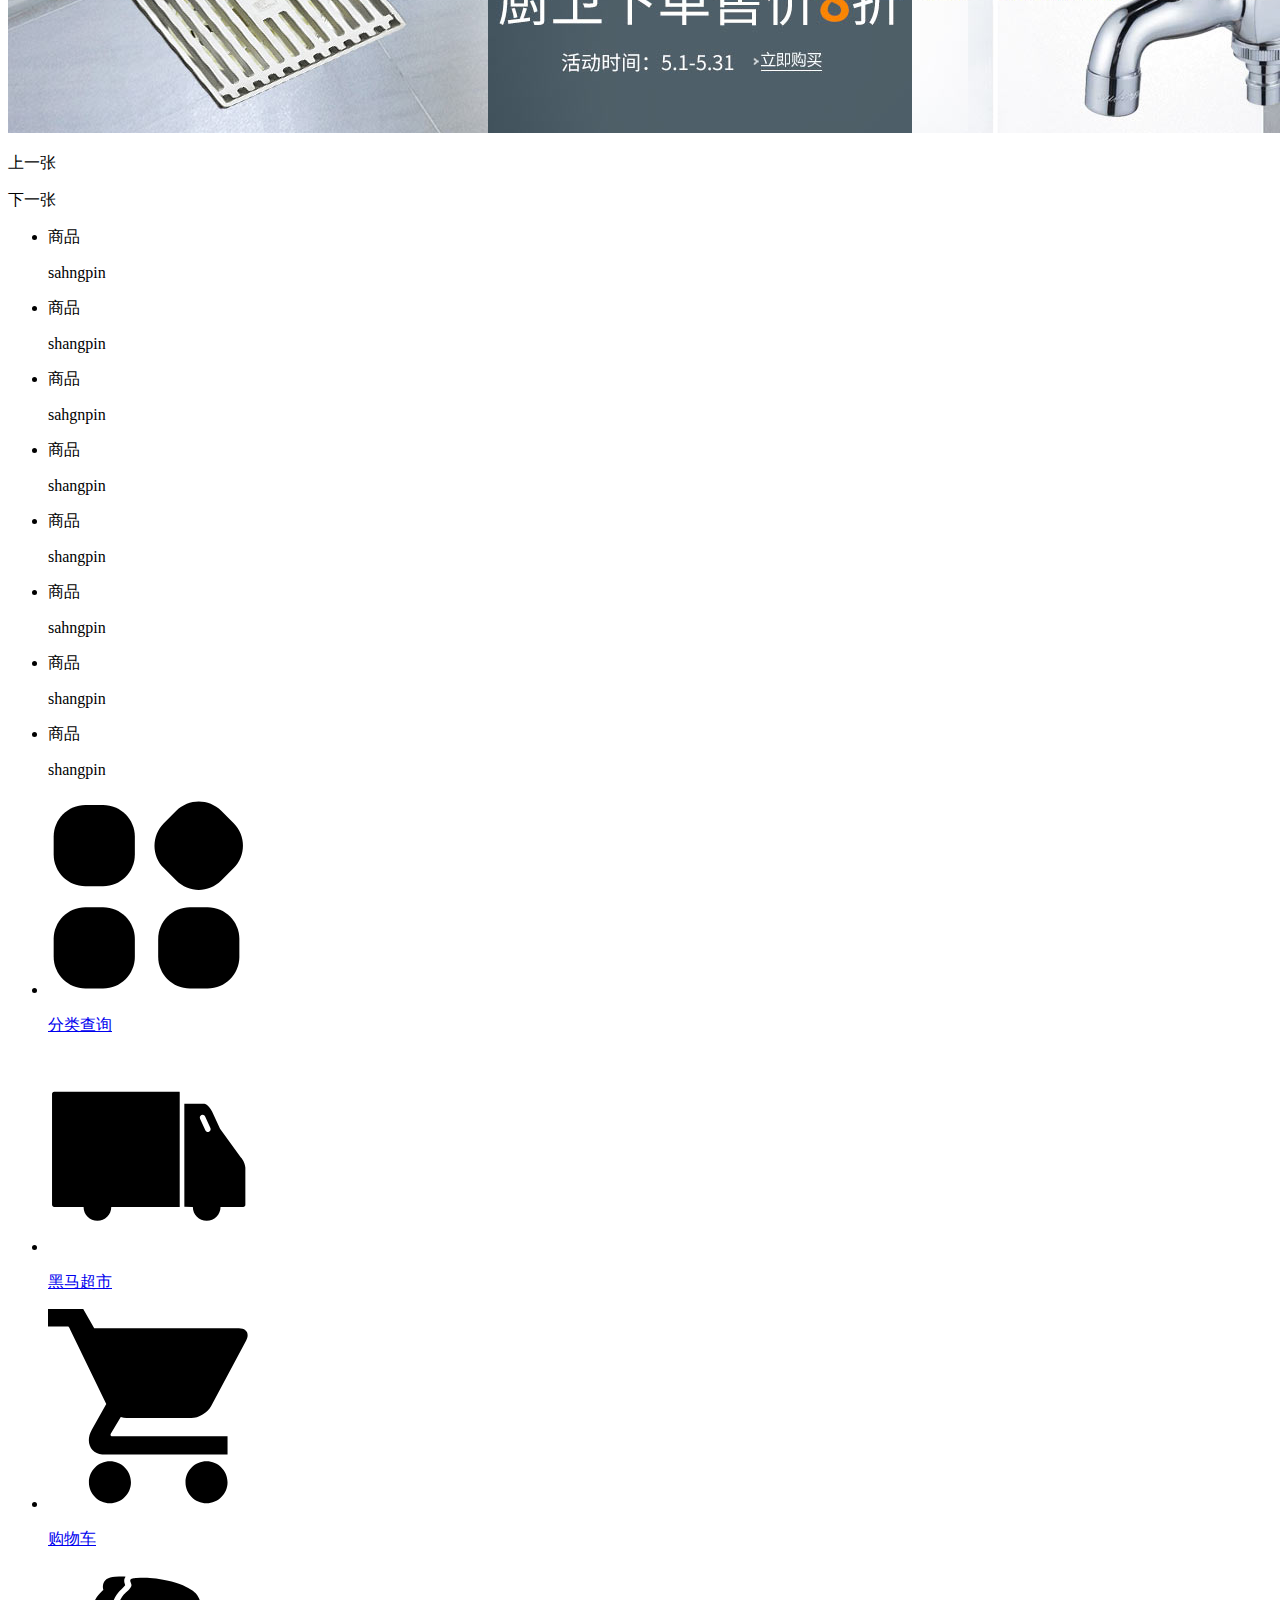
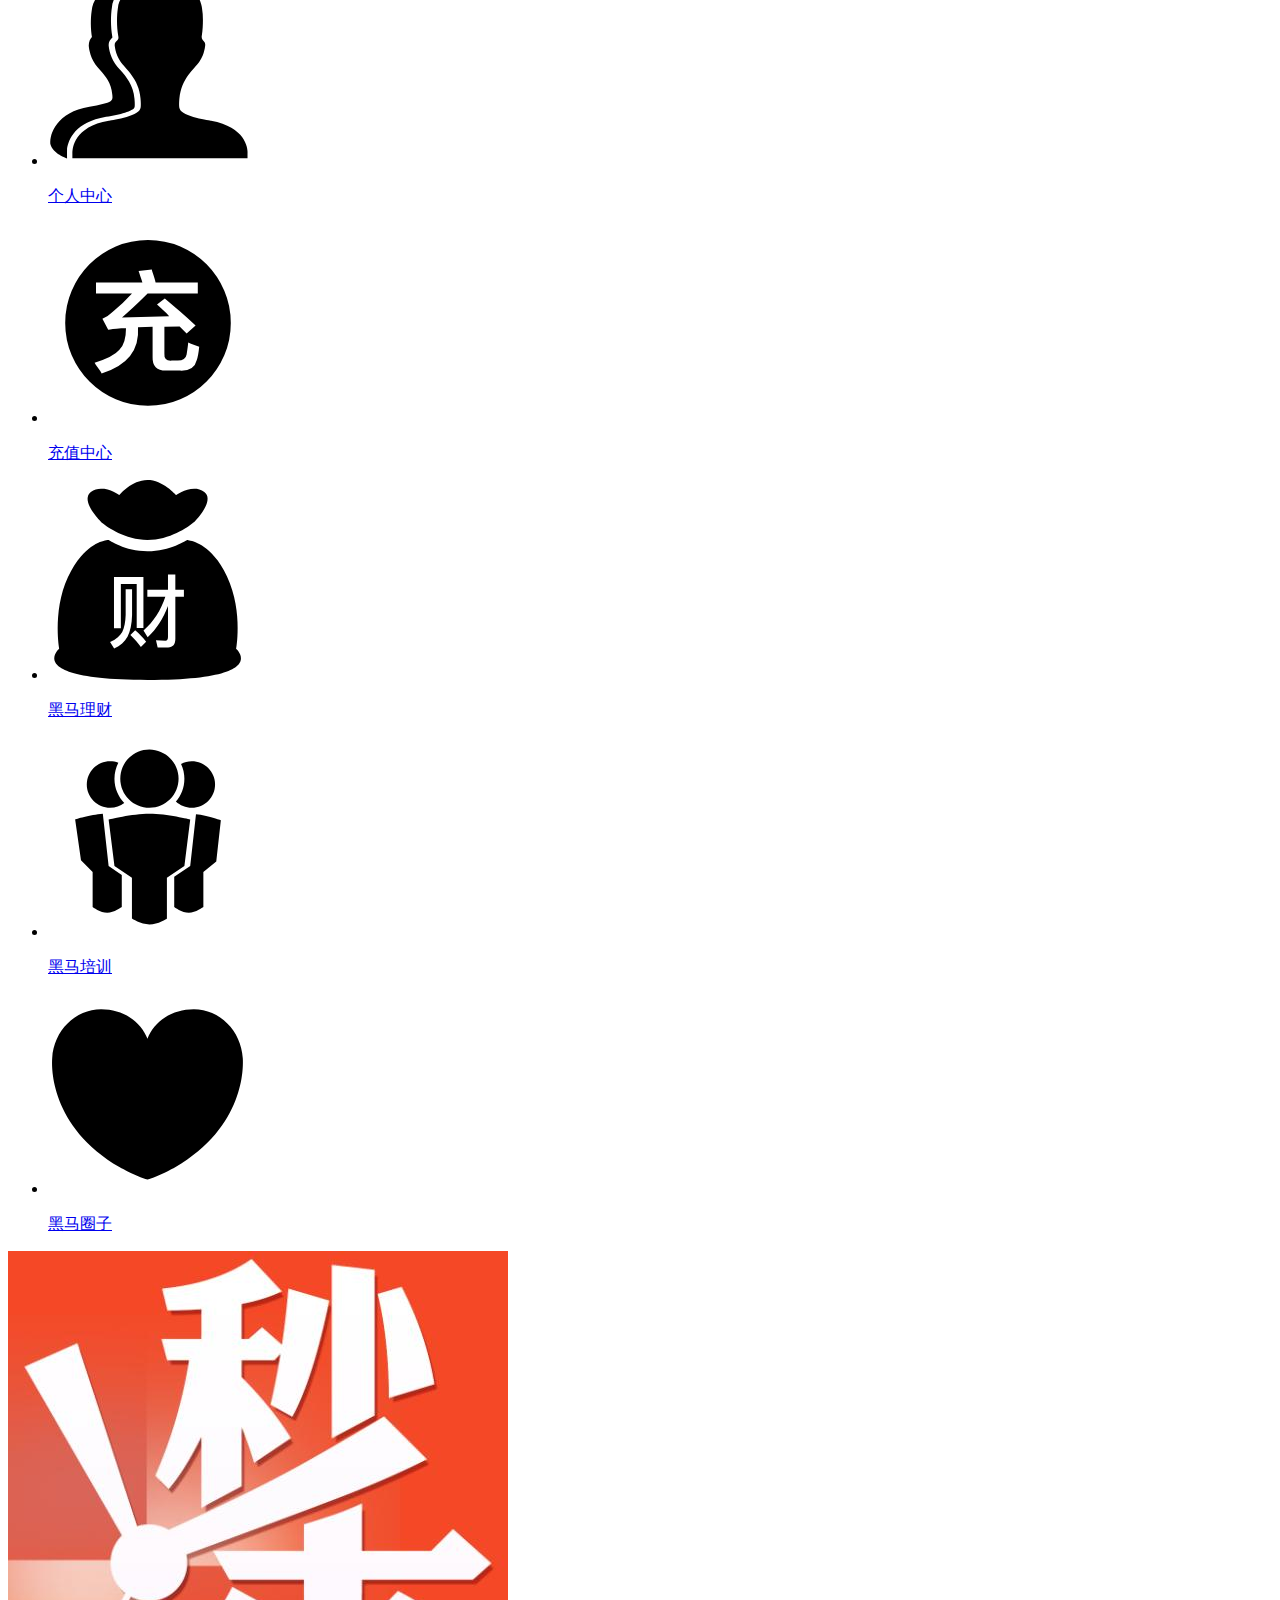
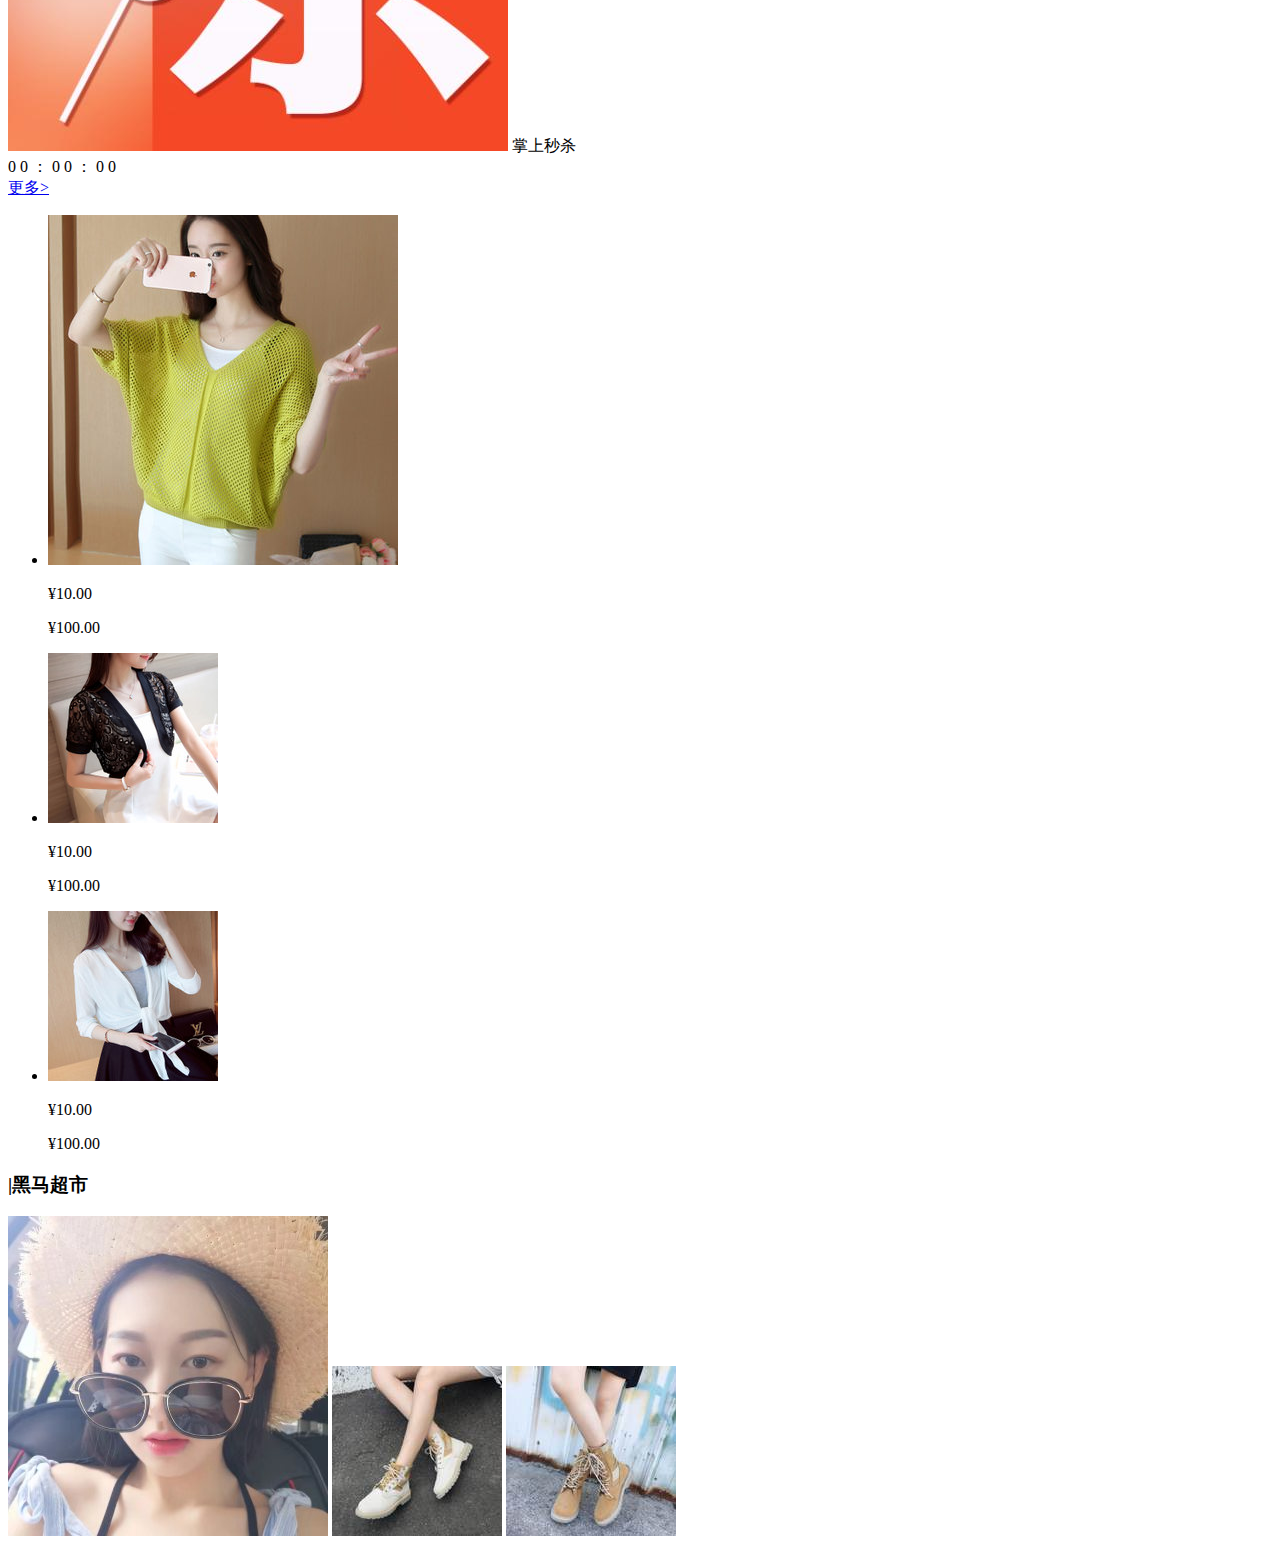
==== commit 88b71614: "撒旦" ====
--- a/index.html
+++ b/index.html
@@ -1,184 +1,176 @@
 <!DOCTYPE html>
 <html lang="ch-cmn">
-
 <head>
     <meta charset="UTF-8">
-    <meta name="viewport" content="width=device-width,usre-scalable=no, initial-scale=1.0">
+    <meta name="viewport" content="width=device-width, initial-scale=1.0">
     <meta http-equiv="X-UA-Compatible" content="ie=edge">
-    <title>黑马首页</title>
-    <link rel="stylesheet" href="CSS/index.css">
+    <title>首页</title>
+    <link rel="stylesheet" href="./css/index.css">
 </head>
-
 <body>
-    <!-- 搜索框 -->
     <header class="hm_header">
         <div class="hm_header_box">
-            <a href="#" class="icon_logo"><img src="images/1.jpg" alt="" width="70px" height="35px"></a>
+            <a href="#" class="icon_logo"><img src="images/1.jpg" alt=""> </a>
             <form action="#">
-                <span class="icon_search">
-                    <img src="images/0.jpg" alt="" width="20px" height="20px">
-                </span>
-                <input type="search" placeholder="提示站位">
+                <span class="icon_search"><img src="images/0.jpg" alt=""></span>
+                <input type="search" placeholder="提示站位"/>
             </form>
-            <a href="#" class="login">登陆</a>
+            <a href="#" class="login">登录</a>
         </div>
     </header>
-    <!-- 轮播图 -->
-    <div class="hm_banner">
-        <ul class="clearfix">
-            <li><a href="#"><img src="images/01.jpg" alt=""></a></li>
-            <li><a href="#"><img src="images/02.png" alt=""></a></li>
-            <li><a href="#"><img src="images/03.png" alt=""></a></li>
-            <li><a href="#"><img src="images/01.jpg" alt=""></a></li>
-            <li><a href="#"><img src="images/02.png" alt=""></a></li>
-            <li><a href="#"><img src="images/03.png" alt=""></a></li>
-        </ul>
-        <ul>
-            <li class="now"></li>
-            <li></li>
-            <!-- <li></li> -->
-            <li></li>
-            <li></li>
-            <li></li>
-            <li></li>
-            <li></li>
-        </ul>
-    </div>
-    <!-- 导航栏 -->
-    <nav class="hm_nav">
-        <ul class="clearfix">
-            <li>
-                <a href="#">
-                    <img src="images/001.png" alt="">
-                    <p>分类查询</p>
-                </a>
-            </li>
-            <li>
-                <a href="#">
-                    <img src="images/002.png" alt="">
-                    <p>黑马超市</p>
-                </a>
-            </li>
-            <li>
-                <a href="#">
-                    <img src="images/003.png" alt="">
-                    <p>购物车</p>
-                </a>
-            </li>
-            <li>
-                <a href="#">
-                    <img src="images/004.png" alt="">
-                    <p>个人中心</p>
-                </a>
-            </li>
-            <li>
-                <a href="#">
-                    <img src="images/005.png" alt="">
-                    <p>充值中心</p>
-                </a>
-            </li>
-            <li>
-                <a href="#">
-                    <img src="images/006.png" alt="">
-                    <p>黑马培训</p>
-                </a>
-            </li>
-            <li>
-                <a href="#">
-                    <img src="images/007.png" alt="">
-                    <p>黑马理财</p>
-                </a>
-            </li>
-            <li>
-                <a href="#">
-                    <img src="images/008.png" alt="">
-                    <p>黑马圈子</p>
-                </a>
-            </li>
-        </ul>
-    </nav>
-    <!-- 商品 -->
-    <main class="hm_product">
-        <!-- 商品盒子 -->
-        <section class="product_box hm_sk">
-            <!-- 头部 -->
-            <div class="product_box_tit no_no_border">
-                <div class="f_left m_110">
-                    <span class="sk_icon"></span>
-                    <span class="sk_name m_110">掌上秒杀:</span>
-                    <div class="sk_time m_110">
-                        <span>0</span>
-                        <span>0</span>
-                        <span>:</span>
-                        <span>0</span>
-                        <span>0</span>
-                        <span>:</span>
-                        <span>0</span>
-                        <span>0</span>
-                    </div>
-                </div>
-                <div class="f_right m_r10"><a href="#">更多</a></div>
-            </div>
-            <!-- 内容 -->
-            <div class="product_box_con">
-                <ul class="clearfix">
-                    <li>
-                        <a href="#"><img src="images/0001.png" alt=""></a>
-                        <p>&yen;10.00</p>
-                        <p>&yen;100.00</p>
-                    </li>
-                    <li>
-                        <a href="#"><img src="images/0002.png" alt=""></a>
-                        <p>&yen;10.00</p>
-                        <p>&yen;100.00</p>
-                    </li>
-                    <li>
-                        <a href="#"><img src="images/0003.png" alt=""></a>
-                        <p>&yen;10.00</p>
-                        <p>&yen;100.00</p>
-                    </li>
-                </ul>
-            </div>
-        </section>
-        <!-- 商品盒子 -->
-        <section class="product_box">
-            <!-- 头部  -->
-            <div class="product_box_tit">
-                <h3>黑马超市</h3>
-            </div>
-            <!-- 内容 -->
-            <div class="product_box_con clearfix">
-                <a href="#" class="f_left w_50 b_right"><img src="images/a1.jpg" alt=""></a>
-                <a href="#" class="f_left w_50 b_right"><img src="images/a2.jpg" alt=""></a>
-                <a href="#" class="f_left w_50 b_right"><img src="images/a3.jpg" alt=""></a>
-            </div>
-        </section>
-        <section class="product_box">
-            <!-- 头部  -->
-            <div class="product_box_tit">
-                <h3>黑马超市</h3>
-            </div>
-            <!-- 内容 -->
-            <div class="product_box_con clearfix">
-                <a href="#" class="f_left w_50 b_right"><img src="images/a4.jpg" alt=""></a>
-                <a href="#" class="f_left w_50 b_right"><img src="images/a5.jpg" alt=""></a>
-                <a href="#" class="f_left w_50 b_right"><img src="images/a6.jpg" alt=""></a>
-            </div>
-        </section>
-        <section class="product_box">
-            <!-- 头部  -->
-            <div class="product_box_tit">
-                <h3>黑马超市</h3>
-            </div>
-            <!-- 内容 -->
-            <div class="product_box_con clearfix">
-                <a href="#" class="f_left w_50 b_right"><img src="images/a7.jpg" alt=""></a>
-                <a href="#" class="f_left w_50 b_right"><img src="images/a8.jpg" alt=""></a>
-                <a href="#" class="f_left w_50 b_right"><img src="images/a9.jpg" alt=""></a>
-            </div>
-        </section>
-
-    </main>
+  <!-- 轮播图 -->
+  <div class="hm_banner">
+	<div class="slider">
+	<div id="images">
+         <a href="#" class="hiddenImg"><img src="images/01.jpg" alt=""></a>
+         <a href="#" class="hiddenImg"><img src="images/02.jpg" alt=""></a>
+         <a href="#" class="hiddenImg"><img src="images/03.jpg" alt=""></a>
+         <a href="#" class="hiddenImg"><img src="images/04.jpg" alt=""></a>
+         <a href="#" class="hiddenImg"><img src="images/05.jpg" alt=""></a>
+         <a href="#" class="hiddenImg"><img src="images/06.jpg" alt=""></a>
+         <a href="#" class="hiddenImg"><img src="images/07.jpg" alt=""></a>
+         <a href="#" class="hiddenImg"><img src="images/08.jpg" alt=""></a> 
+	</div>
+	<div>
+	<p class="leftButton btn">上一张</p>
+	<p class="rightButton btn">下一张</p>
+		<ul class="zyx-box">
+		<li class="txtItem normalColor">
+			<p>商品</p>
+			<p>sahngpin</p>
+		</li>
+		<li class="txtItem normalColor">
+			<p>商品</p>
+			<p>shangpin</p>
+		</li>
+		<li class="txtItem normalColor">
+			<p>商品</p>
+			<p>sahgnpin</p>
+		</li>
+		<li class="txtItem normalColor">
+			<p>商品</p>
+			<p>shangpin</p>
+		</li>
+		<li class="txtItem normalColor">
+			<p>商品</p>
+			<p>shangpin</p>
+		</li>
+		<li class="txtItem normalColor">
+			<p>商品</p>
+			<p>sahngpin</p>
+		</li>
+		<li class="txtItem normalColor">
+			<p>商品</p>
+			<p>shangpin</p>
+		</li>
+		<li class="txtItem normalColor">
+			<p>商品</p>
+			<p>shangpin</p>
+		</li>
+		</ul>
+	</div>
+</div>
+</div>
+		<!-- 导航栏 -->
+		<nav class="hm_nav">
+			 <ul class="clearfix"> 
+		<li>
+			<a href="./category.html">
+				<img src="./images/nav1.png" alt=""/>
+				<p>分类查询</p>			
+				</a>
+		</li>
+		<li>
+			<a href="#">
+				<img src="./images/nav2.png" alt=""/>
+				<p>黑马超市</p>			
+				</a>
+		</li>
+		<li>
+			<a href="./cart.html">
+				<img src="images/nav3.png" alt=""/>
+				<p>购物车</p>			
+				</a>
+		</li>
+		<li>
+			<a href="#">
+				<img src="images/nav4.png" alt=""/>
+				<p>个人中心</p>			
+				</a>
+		</li>
+		<li>
+			<a href="#">
+				<img src="images/nav5.png" alt=""/>
+				<p>充值中心</p>			
+				</a>
+		</li>
+		<li>
+			<a href="#">
+				<img src="images/nav6.png" alt=""/>
+				<p>黑马理财</p>			
+				</a>
+		</li>
+		<li>
+			<a href="#">
+				<img src="images/nav7.png" alt=""/>
+				<p>黑马培训</p>			
+				</a>
+		</li>
+		<li>
+			<a href="#">
+				<img src="images/nav8.png" alt=""/>
+				<p>黑马圈子</p>			
+				</a>
+		</li>
+		</ul>
+		</nav>
+		<!--商品-->
+		<main class="new">
+				<section class="top_a">
+					<div class="num">
+						<span class="top_b"><img src="./images/miaosha.jpg" alt=""></span>
+						<span class="top_c">掌上秒杀</span>
+						<div class="top_d">
+							<span>0</span>
+							<span>0</span>
+							<span class="x">：</span>
+							<span>0</span>
+							<span>0</span>
+							<span class="x">：</span>
+							<span>0</span>
+							<span>0</span>
+						</div>
+						<div class="top_e"><a href="#">更多></a></div>
+					</div>
+			
+				
+					<div class="en">
+						<ul>
+						<li class="on"> <a href="#"> <img src="./images/a1.jpg" alt=""></a>
+								<p>&yen;10.00</p>
+								<p>&yen;100.00</p>
+						</li>
+						<li class="on"> <a href="#"> <img src="./images/a2.jpg" alt=""></a>
+								<p>&yen;10.00</p>
+								<p>&yen;100.00</p>
+							</li>
+						<li class="on"> <a href="#"> <img src="./images/a3.jpg" alt=""></a>
+								<p>&yen;10.00</p>
+								<p>&yen;100.00</p>
+							</li>
+						</ul>
+					</div>									
+			</main>	
+			<!-- 商品子盒子 -->
+<section class="to">
+		<div class="to_o"><h3>|黑马超市</h3></div>
+		<div class="to_i">
+			<a href="#" class="to_1"> <img src="./images/a4.jpg" alt=""></a>
+			<a href="#" class="to_2"> <img src="./images/a5.jpg" alt=""></a>
+			<a href="#" class="to_3"> <img src="./images/a6.jpg" alt=""></a>
+		</div> 
+	</section>				
+	<script src="./JS/index.js"></script> 
 </body>
 
 </html>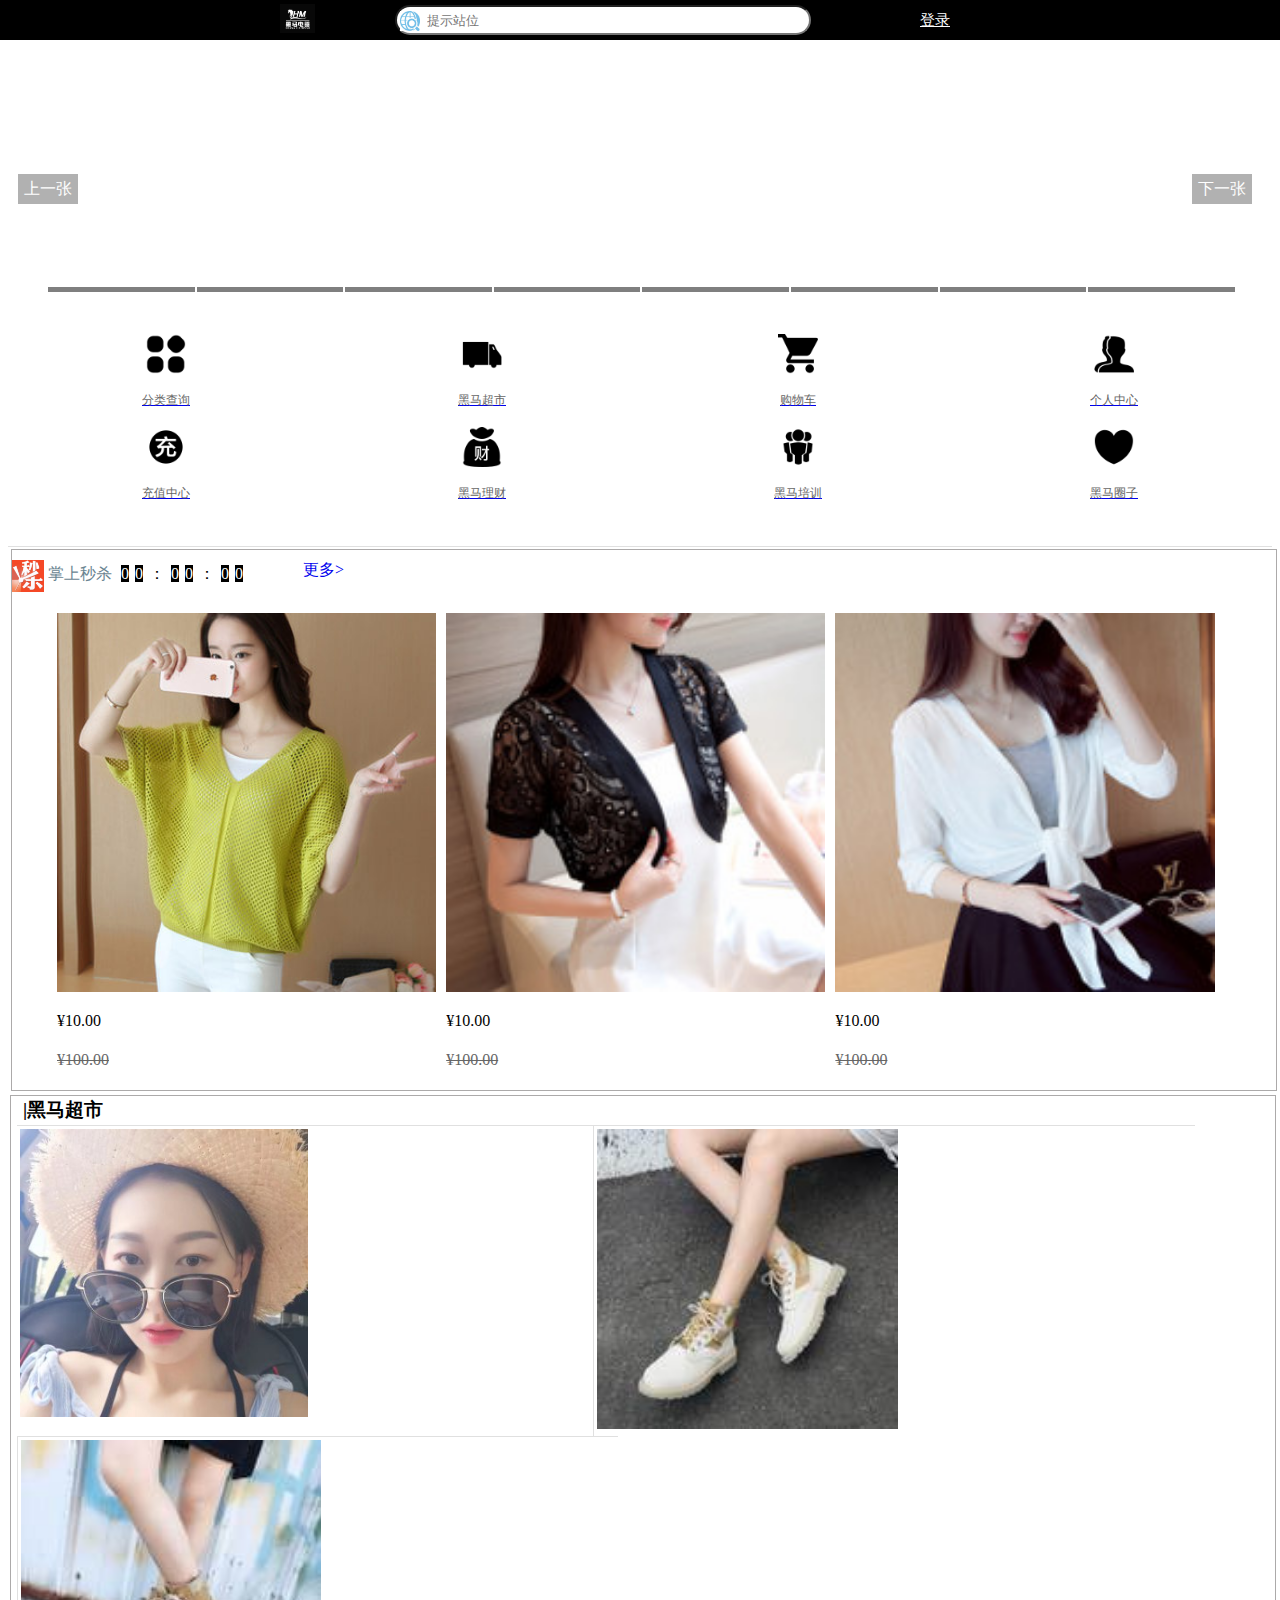
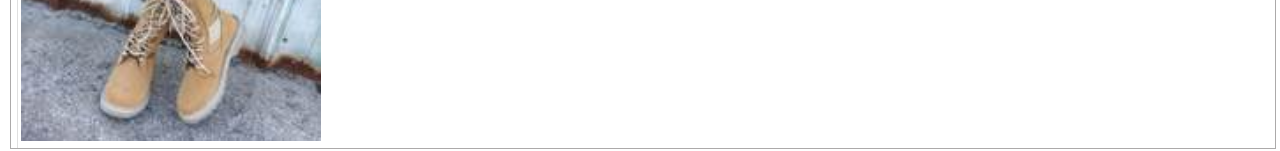
==== commit cc1e5bb8: "SAD" ====
--- a/index.html
+++ b/index.html
@@ -5,7 +5,7 @@
     <meta name="viewport" content="width=device-width, initial-scale=1.0">
     <meta http-equiv="X-UA-Compatible" content="ie=edge">
     <title>首页</title>
-    <link rel="stylesheet" href="./css/index.css">
+    <link rel="stylesheet" href="CSS/index.css">
 </head>
 <body>
     <header class="hm_header">
--- a/CSS/index.css
+++ b/CSS/index.css
@@ -0,0 +1,413 @@
+.hm_header{
+    position: fixed;
+    left: 0;
+    top: 0;
+    height: 40px;
+    width: 100%;
+    z-index: 1000;
+    background-color: #000;
+}
+.hm_header>.hm_header_box{
+    width: 100%;
+    max-width: 640px;
+    min-width: 300px;
+    margin: 0 auto;
+    background: rgba(red 201, green 21, blue 35, alpha);
+    height: 40px;
+    position: relative;
+}
+.hm_header>.hm_header_box>.icon_logo{
+    width: 60px;
+    height: 36px;
+    position: absolute;
+    background-position: 0 -103px;
+    top: 4px;
+    left: -40px;
+}
+.hm_header>.hm_header_box>.icon_logo>img
+{
+    width: 35px;
+    position: absolute;
+    background-position: 0 -103px;
+}
+.hm_header>.hm_header_box>.login{
+    width: 50px;
+    height: 40px;
+    line-height: 40px;
+    text-align: center;
+    color: #fff;
+    position: absolute;
+    right: 0;
+    top: 0;
+    font-size: 15px;
+}
+.hm_header>.hm_header_box>form{
+    width: 100%;
+    padding-left: 75px;
+    padding-right: 50px;
+    height: 40px;
+    position: relative;
+}
+.hm_header>.hm_header_box>form>input{
+    width: 65%;
+    height: 30px;
+    border-radius: 15px;
+    margin-top:5px;
+    padding-left:  30px;  
+}
+.hm_header>.hm_header_box>form>.icon_search{
+    height: 20px;
+    width: 20px;
+    position: absolute;
+    background-position: -60px -109px;
+    top: 5px;
+    left: 10px;
+}
+.hm_header>.hm_header_box>form>.icon_search>img{
+    width: 20px;
+    height: 20px;
+    position: absolute;
+    background-position:0 -103px;
+    top: 6px;
+    left: 70px;
+
+}
+/* 轮播图 */
+.hm_banner>.slider>.images{
+    width: 100%;
+    position: relative;
+    overflow: hidden;
+}
+ul{
+    list-style: none;
+}
+.txtItemsLi span{
+    display: block;
+    text-align: center;
+    font-weight: bold;
+    overflow: hidden;
+    text-overflow: ellipsis;
+    white-space: nowrap;
+}
+#images{
+    position: relative;
+}
+#images>a{
+    transition: opacity 1s linear;
+    /* display: block; */
+    position: absolute;
+    top: 0;
+    left: 0;
+}
+.displayImg{
+    /* display: block; */
+    opacity: 1;
+}
+.hiddenImg{
+    /* display: none; */
+    opacity: 0;
+}
+img{
+    transition: opacity 1s linear;
+    opacity: 1;
+    width: 1700px;
+    /* height: 300px; */
+}
+.slider{
+    width: 100%;
+    height: 300px;
+    margin: 0 auto;
+    position: relative;
+    overflow: hidden;
+}
+
+.btn{
+    position: absolute;
+    top: 50%;
+    width: 60px;
+    height: 30px;
+    background-color: #000;
+    opacity: 0.3;
+    color: #fff;
+    cursor: pointer;
+    text-align: center;
+    line-height: 30px;
+    background-position: center;
+}
+.rightButton{
+    right: 20px;
+}
+.leftButton{
+    left: 10px;
+}
+.zyx-box{
+    width: 100%; 
+    height: 5px;
+    /* opacity: 0.5; */
+    /* background-color:#333;  */
+    position: absolute;
+    left: 0;
+    bottom: 0;
+    display: flex;
+    z-index: 5;
+    transition: height 0.1s linear 0s;
+}
+.zyx-box:hover{
+    height: 40px;
+}
+.txtItem{
+           width: 11.6%;
+           margin-right:2px ;
+           color: #fff;
+           text-align: center;
+}
+.txtItem:hover,.heighlightColor{
+    background-color: rgba(252, 164, 2, 0.829);
+   
+}
+.txtItem：last-child{
+    margin: 0;
+}
+.normalColor{
+    background-color:rgba(0, 0,0, 0.5);
+}
+/* 导航栏模块 */
+.hm_nav{
+    width: 100%;
+    background: #fff;
+    border-bottom:1px solid #e0e0e0; 
+}
+.hm_nav>ul{
+    width: 100%;
+    padding: 10px 0;
+    display: flex;
+    flex-wrap:wrap;
+}
+.hm_nav>ul>li{
+    width: 25%;
+    float: left;
+}
+.hm_nav>ul>li>a{
+    display: block;
+}
+.hm_nav>ul>li>a>img{
+    width: 40px;
+    height: 40px;
+    display: block;
+    margin: 0 auto;
+}
+.hm_nav>ul>li>a>p{
+    text-align: center;
+    color: #666;
+    font-size: 12px;
+    padding: 6px 0;
+}
+/* 商品主盒子 */
+.hm_product{
+    padding: 0 5px;
+}
+.hm_product>.product_box{
+    width: 100%;
+    background: #fff;
+    margin-top: 10px;
+    box-shadow: 0 0 1px #e0e0e0;
+}
+.hm_product>.product_box>.product_box_con>.abc>li{
+    float: left;
+}
+.hm_product>.product_box>.product_box_con>.abc>li>a>img{
+    transition: opacity 1s linear;
+    opacity: 1;
+    width: 100%;
+} 
+.hm_product>.product_box>.product_box_tit{
+    height: 32px;
+    line-height: 32px;
+    border-bottom: 1px solid #e0e0e0;
+}
+.hm_product>.product_box>.product_box_tit.no_border{
+    border-bottom: none;
+}
+.hm_product>.product_box>.product_box_tit>h3{
+    font-weight: normal;
+    font-size: 15px;
+    padding-left: 20px;
+    position: relative;
+    color: #666;
+}
+.hm_product>.product_box>.product_box_tit>h3::before{
+    content: "";
+    position: absolute;
+    top: 10px;
+    left: 10px;
+    width: 3px;
+    height: 12px;
+    background: #d8505C;
+}
+/* 掌上秒杀 */    
+.new{
+        margin: 2px 3px;
+        width: 100%;
+        float: left;
+        border-style:solid;
+        border-width:1px;
+        border-color: rgb(172, 170, 170);   
+}
+.new >.top_a{      
+        height: 32px;
+        width: 100%;
+        background:#fff;
+        margin-top: 10px;
+        /* box-shadow: 0 0 1px #e0e0e0; */
+    }
+    .new >.top_a>.num{
+        height: 32px;
+    }
+
+    .new >.top_a> .num>.top_b{
+        float: left;
+        width: 32px;
+        height: 32px;
+        position: relative;
+        background-position:0 ;
+    }
+    .new >.top_a> .num>.top_b>img{
+        float: left;
+        width: 32px;
+        height: 32px;
+    }
+    .new >.top_a>.num>.top_c{
+        margin: 4px;
+        float: left;
+        color: rgb(106, 132, 145);
+    }
+    .new >.top_a>.num>.top_d{
+        margin: 4px;
+        float: left;
+
+    }
+    .new >.top_a>.num>.top_d >span{
+        margin: 0 1px;
+        background-color: black;
+        color: #fff;
+    }
+    .new >.top_a>.num>.top_d >.x{
+        background-color: rgb(255, 255, 255);
+        color: rgb(0, 0, 0);
+    }
+    .new >.top_a>.num>.top_e{
+        position: relative;
+        left: 55px; 
+    }
+    .new >.top_a>.num>.top_e a{
+         text-decoration: none;
+    }
+.new>.top_a>.en{
+    width: 100%;
+
+}
+.new>.top_a>.en >ul {
+    width: 100%;
+}
+.new>.top_a>.en >ul .on{
+    margin: 5px;
+    width: 30%;
+    float: left;
+}
+
+.new>.top_a>.en >ul>.on >a >img{
+    width:100%;
+}
+.new>.top_a>.en >ul>.on >p:last-of-type{
+        text-decoration: line-through;    /*删除线 */
+        color: #666;
+        padding-top: 5px;
+    
+}
+
+/* 组合样式 */
+.w_50{
+    width: 50%;
+    display: block;
+}
+.w_50>img{
+    display: block;
+    width: 100%;
+}
+.b_left{
+    border-left: 1px solid #e0e0e0;
+}
+.b_right{
+    border-right:1px solid #e0e0e0;
+}
+.b_bottom{
+    border-bottom: 1px solid #e0e0e0;
+}
+/* 商品子盒子 */
+.to{
+    float: left;
+    width: 100%;
+    margin: 2px 2px;
+    border-style:solid;
+    border-width:1px;
+    border-color: rgb(172, 170, 170);
+
+}
+
+.to>.to_o{
+    width: 96%;
+    height: 22px;
+    margin: 0 2px;
+}
+.to>.to_o > h3{
+    margin: 1px 1px 0 10px; 
+
+}
+.to>.to_i{
+    margin: 6px;
+    width: 95%;
+}
+.to>.to_i>.to_1{
+    float: left;
+    width: 48%;
+    height: 100%;
+    border-top: 1px solid #e0e0e0;
+}
+.to>.to_i>.to_1 img{
+    padding: 3px;
+    width: 50%;
+    height: 100%;
+}
+
+.to>.to_i>.to_2{
+    border-left: 1px solid #e0e0e0;
+    border-top: 1px solid #e0e0e0;
+    float: left;
+    width: 50%;
+    height: 55%;
+}
+.to>.to_i>.to_2 img{
+    padding: 3px;
+    width: 50%;
+    height: 55%;
+}
+
+.to>.to_i>.to_3 {
+    border-top: 1px solid #e0e0e0;
+    border-left: 1px solid #e0e0e0;
+    float: left;
+width: 50%;
+height: 45%;
+
+}
+.to>.to_i>.to_3 img {
+    padding: 3px;
+width: 50%;
+height: 45%;
+
+}
+
+
+
+
+
